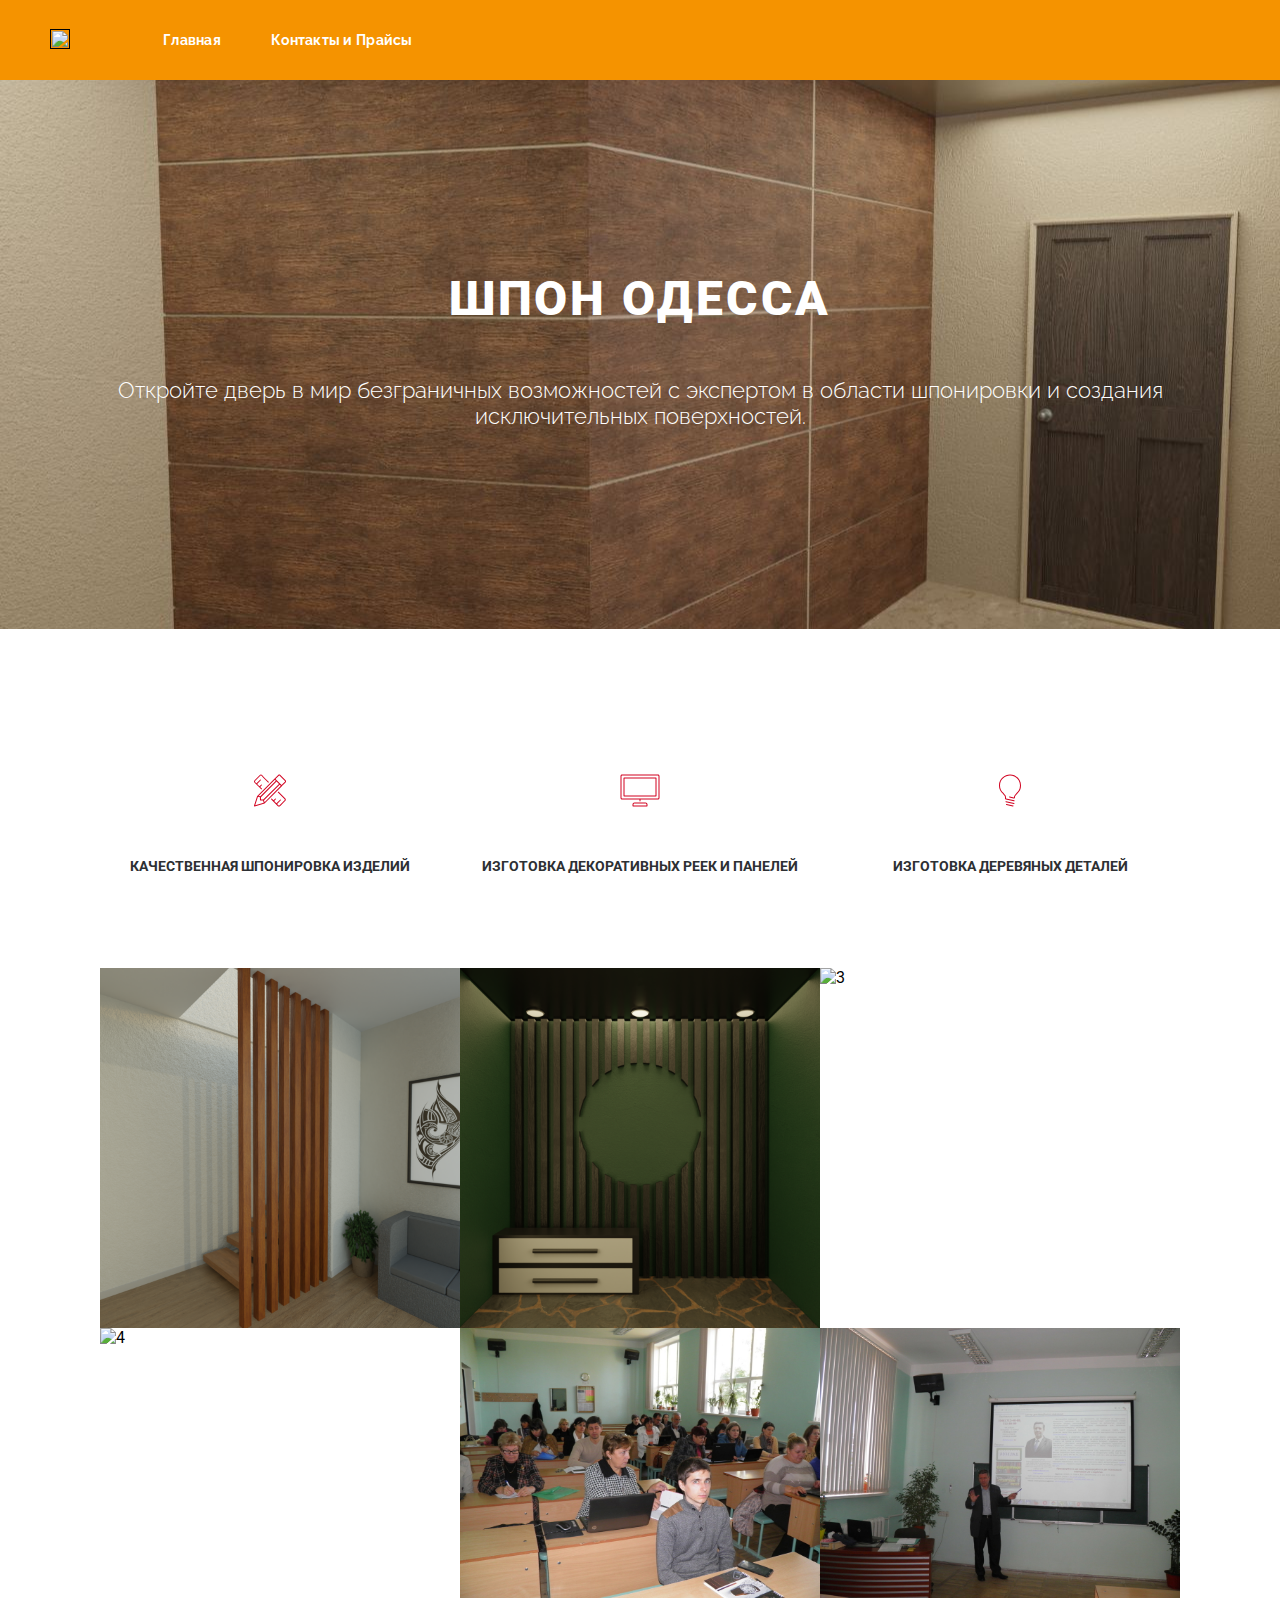
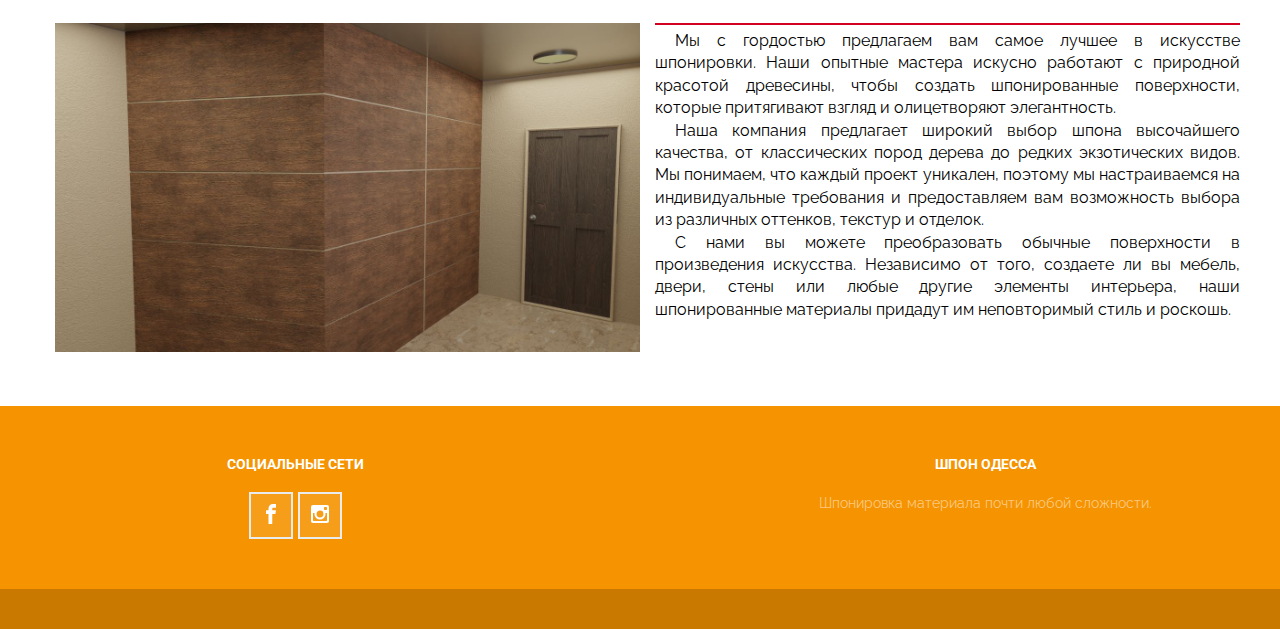
==== index.html @ 9347ae45 "ipd" ====
<!DOCTYPE html>
<html lang="uk">
<head>
    <meta charset="UTF-8">
    <meta http-equiv="X-UA-Compatible" content="IE=edge">
    <meta name="viewport" content="width=device-width, initial-scale=1.0">
    <title lang="uk">Шпон Одесса</title>
    <link rel="preconnect" href="https://fonts.googleapis.com">
    <link rel="preconnect" href="https://fonts.gstatic.com" crossorigin>
    <link
        href="https://fonts.googleapis.com/css2?family=Raleway:wght@400;700;900&family=Roboto:wght@400;500;700;900&display=swap"
        rel="stylesheet">
    <link rel="stylesheet" href="node_modules/modern-normalize/modern-normalize.css">
    <link rel="stylesheet" href="css/main.min.css"/>
</head>

<body class="body">
    <div class="stripe"></div>
    <header class="header" id="header">
        <div class="icon-container">
            <a href="" class="icon top"><img id="header-icon" src="./images/logo_big.png" alt="" width="100%" height="100%"></a>
        </div>
        <div class="header_button-container">
        <nav class="navigation is-open">
            <!-- <div>
            <button type="button" class="menu-toggle js-open-menu" aria-expanded="false" aria-controls="mobile-menu" data-menu-button>
                <svg width="40" height="40">
                    <use class="menu-button__open" href="./images/sprite.svg#icon-mobile-menu_24px" style="outline: black solid 2px;"></use>
                </svg>
            </button>
            </div>

            
            <div class="menu-container js-menu-container" id="mobile-menu" >
                <div class="close-buttone__container">
              
            </div>
                <div class="menu-link__container">
                    <ul class="menu-link">
                        <li class="menu-link__item"><a href="./index.html">Главная</a></li>
                        <li class="menu-link__item"><a href="./contacts.html">Контакты</a></li>
                    </ul>
                </div> -->
                  
            <ul class="menu-navigation">
                <li class="header__item"><a href="./index.html" class="menu-navigation__link current-main">Главная</a></li>
                <li class="header__item"><a href="./contacts.html" class="menu-navigation__link">Контакты и Прайсы</a></li>
            </ul>
        </nav>
        </div>
        <!-- <div class="contacts__container">
            <ul class="contacts">
                <li class="contacts__item"><a href="" >ПОДАТИ ЗАЯВКУ</a></li>
            </ul>
        </div> -->
    </header>
    <main>

<section class="hat">
            <h1 class="hat-h1">Шпон Одесса</h1>
            <h3 class="hat-h3">
                Откройте дверь в мир безграничных возможностей с экспертом в области шпонировки и создания исключительных поверхностей.
            </h3>
</section>

        <section class="specifications">
            <div class="container">
                <ul class="specifications__list">
                    <li class="specifications__item">
                        <h3>Качественная шпонировка изделий</h3>
                    </li>
                    <li class="specifications__item">
                        <h3>Изготовка декоративных реек и панелей</h3>
                    </li>
                    <li class="specifications__item">
                        <h3>Изготовка деревяных деталей</h3>
                    </li>
                </ul>
            </div>
        </section>
        <section class="activities">
            <div>
                <ul class="activities__list">
                <li class="activites__images">
                    <img class="activity_image" src="./images/1.png" alt="1" width="100%" height="100%"/>
                    <h3 class="activities__description">РЕЙКИ</h3>
                </li>
                <li class="activites__images">
                    <img class="activity_image" src="./images/2.png" alt="2" width="100%" height="100%" />
                    <h3 class="activities__description">РЕЙКИ</h3>
                </li>
                <li class="activites__images">
                    <img class="activity_image" src="./images/3.png" alt="3" width="100%" height="100%"/>
                    <h3 class="activities__description">РЕЙКИ</h3>
                </li><li class="activites__images">
                    <img class="activity_image" src="./images/4.JPG" alt="4" width="100%" height="100%"/>
                    <h3 class="activities__description">ДЕРЕВЯННЫЕ ПАНЕЛИ</h3>
                </li>
                <li class="activites__images">
                    <img class="activity_image" src="./images/gallery/d563a7ebe421.JPG" alt="5" width="100%" height="100%"/>
                    <h3 class="activities__description">ДЕРЕВЯННЫЕ ПАНЕЛИ</h3>
                </li>
                <li class="activites__images">
                    <img class="activity_image" src="./images/gallery/4a3cce17dc2c.JPG" alt="6" width="100%" height="100%" />
                    <h3 class="activities__description">ДЕРЕВЯННЫЕ ПАНЕЛИ</h3>
                </li>
                </ul>
            </div>
        </section>
     
        <section class="team">
            <div class="team__container">
			<div class="team-img-container">
                <img src="images/4.jpg" alt="" class="team-img" draggable="false" width="100%">
            </div>
            <div class="team-text-container">
                <p>Мы с гордостью предлагаем вам самое лучшее в искусстве шпонировки. Наши опытные мастера искусно работают с природной красотой древесины, чтобы создать шпонированные поверхности, которые притягивают взгляд и олицетворяют элегантность.

                    <p>Наша компания предлагает широкий выбор шпона высочайшего качества, от классических пород дерева до редких экзотических видов. Мы понимаем, что каждый проект уникален, поэтому мы настраиваемся на индивидуальные требования и предоставляем вам возможность выбора из различных оттенков, текстур и отделок.</p>
                    
                <p>                    С нами вы можете преобразовать обычные поверхности в произведения искусства. Независимо от того, создаете ли вы мебель, двери, стены или любые другие элементы интерьера, наши шпонированные материалы придадут им неповторимый стиль и роскошь.</p>
            </p>
                <p></p>
            </div>
        </div>

            
        
        </section>
    </main>
    <footer class="footer container">
        <div class=" footer__container">
              
            <div class="footer__innard">
                <h3 class="footer__h3">СОЦИАЛЬНЫЕ СЕТИ</h3>
                <ul class="footer__list">
                    <li class="footer__link">
                        <button>
                            <svg width="20" height="20" class="footer__icon">
                                <use href="./images/icons/sprite.svg#facebook"></use>
                            </svg>
                        </button>
                    </li>
                    <li class="footer__link">
                        <button>
                            <svg width="20" height="20" class="footer__icon">
                                <use href="./images/icons/sprite.svg#instagram"></use>
                            </svg>
                        </button>
                    </li>
                </ul>

            </div>
            <div class="footer__innard footer__text">
                <h3 class="footer__h3">ШПОН ОДЕССА</h3>
                <span class="footer__text-slim">Шпонировка материала почти любой сложности.</span>
                </div>
            </div>
            <div class="footer__bottom">
                <!-- <span class="footer__text-slim">Копірайт © 2018 <a href="" class="footer_bottom-link">ВШПМ</a>. Усі права НЕ захищені.</span> -->
            </div>
    </footer>
</body>

</html>
---- css/main.min.css ----
p,ul,li,div,h1,h2,h3,h4,h5,h6{margin-top:0;margin-bottom:0;padding:0;list-style-type:none}ul{margin-top:0;margin-bottom:0;padding-left:0}button{border-radius:4px}body{font-family:"Roboto",BlinkMacSystemFont,"Segoe UI",Oxygen,Ubuntu,Cantarell,"Open Sans","Helvetica Neue",sans-serif;margin:0px}.list,.menu-social__link,.navigation-menu,.menu-link,.contacts li,.menu-navigation li{list-style-type:none}a{text-decoration:none;color:#000}.link{text-decoration:none}.h-title,.activities__title,.hat h1{text-align:center;font-style:normal;font-weight:bold;font-size:36px;letter-spacing:.03em;color:#212121;margin-bottom:50px}.normal-text,.activities__description,.specifications p,.hat button,.footer__innard a{font-style:normal;font-size:16px;letter-spacing:.03em}.body{font-family:"Roboto",BlinkMacSystemFont,"Segoe UI",Oxygen,Ubuntu,Cantarell,"Open Sans","Helvetica Neue",sans-serif;background-color:#fff;margin:0%}.media-icon,.team__link button{border-radius:50%;padding:12px;margin-right:10px;cursor:pointer;display:flex;border:0px;transition:250ms cubic-bezier(0.4, 0, 0.2, 1)}.container{width:1200px;box-sizing:border-box;margin:0 auto}.list,.menu-social__link,.navigation-menu,.menu-link,.contacts li,.menu-navigation li{list-style-type:none}.button,.hat button{cursor:pointer}.generic-heading{display:flex;justify-content:right;margin-top:140px;padding-right:100px;margin-left:auto;margin-bottom:60px}.generic-heading h2{font-family:"Raleway",sans-serif;font-weight:400;color:#6c7279;font-size:34px;border-bottom:2px solid #000;padding-bottom:20px;display:inline-block;padding-left:100px}.body{position:relative}.stripe{height:70px;background-color:#fff}.header{transition:.05s;position:fixed;width:100%;box-sizing:border-box;background-color:#f59300;height:80px;display:flex;align-items:center;padding-inline:50px;top:0;left:0;z-index:999}.menu-navigation{display:flex;margin-left:93px;margin-top:0;margin-bottom:0}.menu-navigation a{font-family:"Raleway",sans-serif;text-decoration:none;font-style:normal;font-weight:700;font-size:14px;letter-spacing:.02em;color:#fff;padding-block:15px;display:block;transition:250ms cubic-bezier(0.4, 0, 0.2, 1)}.menu-navigation .header__item:not(:last-child){margin-right:50px}.menu-navigation a:hover,a:focus{color:#d3d3d3}@media screen and (min-width: 320px)and (max-width: 768px){.contacts__container{display:none}}.contacts__container .contacts__item{display:flex;flex-direction:column;margin-left:auto;margin-right:15px}.contacts{display:flex;padding:0px}.contacts a{background-color:#fff;padding:10px 20px;border-radius:5px;text-align:center;text-decoration:none;font-style:normal;font-weight:500;font-size:14px;letter-spacing:.02em;color:#d10220;display:block;transition:250ms cubic-bezier(0.4, 0, 0.2, 1)}.contacts__container{margin-right:15px;margin-left:auto}@media screen and (min-width: 768px)and (max-width: 1200px){.contacts__item{font-size:12px}.contacts__item:nth-child(1){margin-bottom:10px}}@media screen and (min-width: 1200px){.contacts__item:not(:last-child){margin-right:50px}}.contacts a:hover,.contacts a:focus,.contacts__item a:hover svg{color:#757575;fill:#757575}.contacts__smarthphone-icon,.contacts__letter-icon{display:inline-flex;fill:#757575;transition:250ms cubic-bezier(0.4, 0, 0.2, 1)}@media screen and (min-width: 768px)and (max-width: 1200px){.contacts__smarthphone-icon,.contacts__letter-icon{margin-right:8px}}@media screen and (min-width: 1200px){.contacts__smarthphone-icon,.contacts__letter-icon{margin-right:10px}}.menu-navigation__link{position:relative}.current-main::after{content:"";position:absolute;border-radius:2px;left:0;bottom:0;width:100%;height:4px;display:block}@media screen and (min-width: 320px)and (max-width: 768px){.header_button-container{margin-left:auto;margin-right:22px}}.menu-toggle{display:inline-flex;margin:0;padding:0;border:none;background-color:rgba(0,0,0,0)}.menu-toggle:hover svg{fill:#2196f3}@media screen and (min-width: 768px)and (max-width: 1200px){.menu-toggle{display:none}}@media screen and (min-width: 1200px){.menu-toggle{display:none}}.menu__button-close{display:inline-flex;margin:0;padding:0;border:none;background-color:rgba(0,0,0,0)}.menu__button-close:hover svg{fill:#2196f3}.close-buttone__container{position:absolute;right:15px;top:10px}.menu-container{position:fixed;top:0;left:0;width:100vw;height:100%;background:#fff;z-index:10;transform:translateX(100%);transition:transform 250ms ease-in-out;display:flex;flex-direction:column}@media screen and (min-width: 768px)and (max-width: 1200px){.menu-container{display:none}}@media screen and (min-width: 1200px){.menu-container{display:none}}.menu-container.is-open{transform:translateX(0)}.menu-link__container{margin-left:40px;margin-top:48px}.menu-link a{text-decoration:none;color:#212121}.menu-link a:hover{color:#757575}.menu-link__item{margin-bottom:32px;font-weight:500;font-size:40px;line-height:47px;letter-spacing:.02em}.container__for__bottom__part{align-self:flex-end}.contacts-menu__container{margin-left:40px;margin-top:auto}.navigation-menu a{text-decoration:none;color:#757575;font-weight:500;font-size:34px;line-height:40px;letter-spacing:.02em}.navigation-menu a:hover{color:#757575}.navigation_item{margin-bottom:32px}.menu-container__social{margin-bottom:48px;margin-left:40px;margin-top:64px}.menu-social__link{display:inline-flex;flex-direction:row;margin:0}.menu-social__link a{text-decoration:none;color:#757575;font-weight:500;font-size:18px;line-height:122%;letter-spacing:.02em}.menu-social__item{padding:0 10px}.menu-social__item:not(:last-child){border-right:1px solid rgba(33,33,33,.2)}.footer{width:100%;background-color:#f59300;display:inline-flex;flex-direction:column}.footer__container{display:flex;justify-content:space-between;padding:50px 100px}.footer__innard{display:flex;flex-direction:column;justify-content:baseline;align-items:center;width:390px}.footer__innard ul{padding:0px}.footer__innard a{text-decoration:none;color:#757575;font-size:14px;line-height:171%;padding-bottom:9px;transition:250ms cubic-bezier(0.4, 0, 0.2, 1)}.footer__innard a:hover,.footer__innard a :focus{color:#fff}.footer__list{display:inline-flex;justify-content:center;padding:0px}.footer__h3{font-family:"Roboto",BlinkMacSystemFont,"Segoe UI",Oxygen,Ubuntu,Cantarell,"Open Sans","Helvetica Neue",sans-serif;text-align:center;font-size:14px;line-height:16px;text-transform:uppercase;color:#fff;margin-bottom:20px}.footer__text-slim{font-size:14px;line-height:22.4px;color:rgba(255,255,255,.5);box-sizing:border-box;font-family:"Raleway",sans-serif;font-weight:400;max-width:360px;text-align:center}.footer__link{display:flex;margin-right:5px;justify-content:center}.footer__link button{padding:10px;outline:0;border:2px solid #e8ecee;border-radius:0;transition:250ms cubic-bezier(0.4, 0, 0.2, 1);background-color:rgba(255,255,255,.1)}.footer__link:last-child{margin:0}.footer__link button:hover{background-color:#ca7900;border-color:#b36b00;color:#fff;fill:#fff}.footer__icon{fill:#fff}.footer__bottom{display:flex;background-color:#c97800;justify-content:center;padding-block:20px}.footer_bottom-link{color:#fff}.footer_bottom-link:hover{color:#f1ed00;transition:250ms cubic-bezier(0.4, 0, 0.2, 1)}.icon{text-decoration:none;font-family:"Raleway",sans-serif;font-size:26px;font-weight:700;color:#fff;letter-spacing:.03em;text-shadow:0px 4px 4px rgba(0,0,0,.25)}.icon span{color:#2196f3}.bottom{color:#fff}.top{color:#000}@media screen and (min-width: 320px)and (max-width: 768px){.top{margin-left:15px}}@media screen and (min-width: 768px)and (max-width: 1200px){.top{margin-left:15px}}.hat{background-color:#2f303a;padding:200px 0px;background-repeat:no-repeat;background-position:center;background-size:cover;width:100%;background-image:url(../images/4.jpg)}.hat h1{font-size:48px;font-weight:900;letter-spacing:.06em;text-transform:uppercase;color:#fff;margin-top:0px}.hat h3{font-family:"Raleway",sans-serif;font-weight:300;font-size:22px;padding-inline:50px;text-align:center;color:#fff}.hat button{width:200px;height:50px;font-weight:bold;line-height:187%;border:none;border-radius:4px;letter-spacing:.06em;color:#fff;background:#2196f3;transition:250ms cubic-bezier(0.4, 0, 0.2, 1);margin:auto;display:block}.hat button:hover,.hat button :focus{background:#188ce8}.specifications{padding:94px 0}.specifications h3{font-size:14px;color:#2d3033;text-transform:uppercase;font-weight:700;text-align:center}.specifications p{font-weight:normal;line-height:171%;color:#757575}.specifications__list{display:flex;flex-wrap:wrap;flex-basis:33.3333333333%;justify-content:center}.specifications__item{width:370px}.specifications__item::before{display:block;content:"";height:135px;background-color:#fff;background-position:center;background-repeat:no-repeat;fill:#d10220;color:#d10220}.specifications__item:nth-child(1)::before{background-image:url(../images/icons/separate_icons/tools.svg)}.specifications__item:nth-child(2)::before{background-image:url(../images/icons/separate_icons/desktop.svg)}.specifications__item:nth-child(3)::before{background-image:url(../images/icons/separate_icons/lightbulb.svg)}.specifications__item:nth-child(4)::before{background-image:url(../images/icons/separate_icons/genius.svg)}.specifications__item:nth-child(5)::before{background-image:url(../images/icons/separate_icons/briefcase.svg)}.specifications__item:nth-child(6)::before{background-image:url(../images/icons/separate_icons/download.svg)}.activities{max-width:1080px;margin-left:auto;margin-right:auto}.activities__list{display:flex;flex-wrap:wrap;flex-basis:33.3333333333%;justify-content:center}.activites__images{overflow:hidden;width:33.3333333333%;position:relative;display:inline-flex}.activites__images:hover .activities__description{display:flex}.activites__images:hover .activity_image{transform:scale(1.2)}.activity_image{transition:transform .2s}.activities__description{display:none;position:absolute;margin:0;justify-content:center;align-items:center;bottom:0;left:0;transition:transform .5s;color:#fff;font-weight:bold;font-size:14px;line-height:16px;text-transform:uppercase;transition:.5s ease;width:100%;height:30%;background:rgba(202,121,0,.3);z-index:1}.team{margin-top:25px}.team__container{display:flex;flex-direction:row;justify-content:center;max-width:1200px;margin-inline:auto;margin-bottom:50px}.team-text-container{border-top:solid 2px #d10220;width:50%;text-align:justify;padding-top:5px}.team-text-container p{color:#000;font-family:"Raleway",sans-serif;font-weight:400;font-size:16px;text-indent:20px;text-align:justify;line-height:22.4px}.team-img-container{box-sizing:border-box;width:50%;margin-inline:15px}.team-img{box-sizing:border-box}.team__link button{background-color:#fff}.team__link button svg{fill:#afb1b8}.team__link button:hover,.team__link button :focus{background-color:#2196f3}.team__link button:hover svg{fill:#fff}.slides{background-color:#53354a;margin-bottom:70px;height:370px;overflow:hidden}.slide{width:100%;display:flex}.slide-img-container{width:35%}.slide-img{justify-self:center}.slide-text-container{width:65%;padding-inline:5%;padding-block:70px}.slide-text{color:#fff;font:italic 22px "Cardo",Georgia,"Times New Roman",serif;margin-bottom:25px}.author{color:#fff;display:block;font-size:13px;font-style:normal;font-weight:600;margin-top:30px;text-transform:uppercase}.backdrop{position:fixed;height:100vh;width:100vw;background:rgba(0,0,0,.2);top:0;display:flex;align-items:center;justify-content:center;transition:opacity 250ms,visibility 300ms;z-index:2}.backdrop.is-hidden{opacity:0;visibility:hidden;pointer-events:none}.contacts-sec{display:flex;justify-content:center;margin-bottom:70px}.contact-ul{margin-bottom:15px;display:flex}.contact-item{min-width:162px}.contacts-icons-container{display:flex;flex-direction:column;justify-content:center;align-items:end}.contact-h4{margin-bottom:10px}.contact-div{margin-right:30px}.contact-text{font-weight:700;color:#000;font-size:15px;line-height:22.4px;font-family:"Raleway",sans-serif;text-align:center}.contact-form-item{display:flex;flex-direction:column;margin-bottom:15px;width:100%}.contact-form-span{font:normal 13px/22px "Open Sans",Arial,Tahoma,sans-serif}.contact-form-input{border:0;height:30px;line-height:30px;padding:0 10px;color:#7e7e7e;margin:5px 0 0;max-width:100%;border-bottom:1px solid #000;color:#000}.last{height:200px}.send-button{text-align:right;margin-top:15px;font-family:"Montserrat";color:#fff;font-size:20px;font-weight:400;padding:15px 50px;background-color:#d10220;border:none;transition:.3s}.send-button:hover{opacity:.8}.contact-icon{display:flex;margin-right:5px;justify-content:center;background-color:#d10220}.contact-icon:last-child{margin:0}.contact-button{display:flex;justify-content:center;width:40px;height:40px;background-color:#d10220;padding:10px;outline:0;border:2px solid #e8ecee;border-radius:0;transition:250ms cubic-bezier(0.4, 0, 0.2, 1)}.contact-button:hover{background-color:#e84545;border-color:#e84545;color:#fff;fill:#fff}.team-big-sec{display:flex;flex-wrap:wrap;padding-inline:15%;justify-content:center}.person{width:262px;margin:15px}.person h4{font-family:"Raleway",sans-serif;font-weight:400;font-size:22px;color:#2d3033;box-sizing:border-box;margin-bottom:20px}.person h5{text-transform:uppercase;color:#e84545;font-size:13px;font-weight:400;margin-bottom:20px;box-sizing:border-box}.person p{font-family:"Raleway",sans-serif;font-weight:400;font-size:14px;line-height:22.4px;color:#6c7279;box-sizing:border-box}.team-img{width:100%}/*# sourceMappingURL=main.min.css.map */
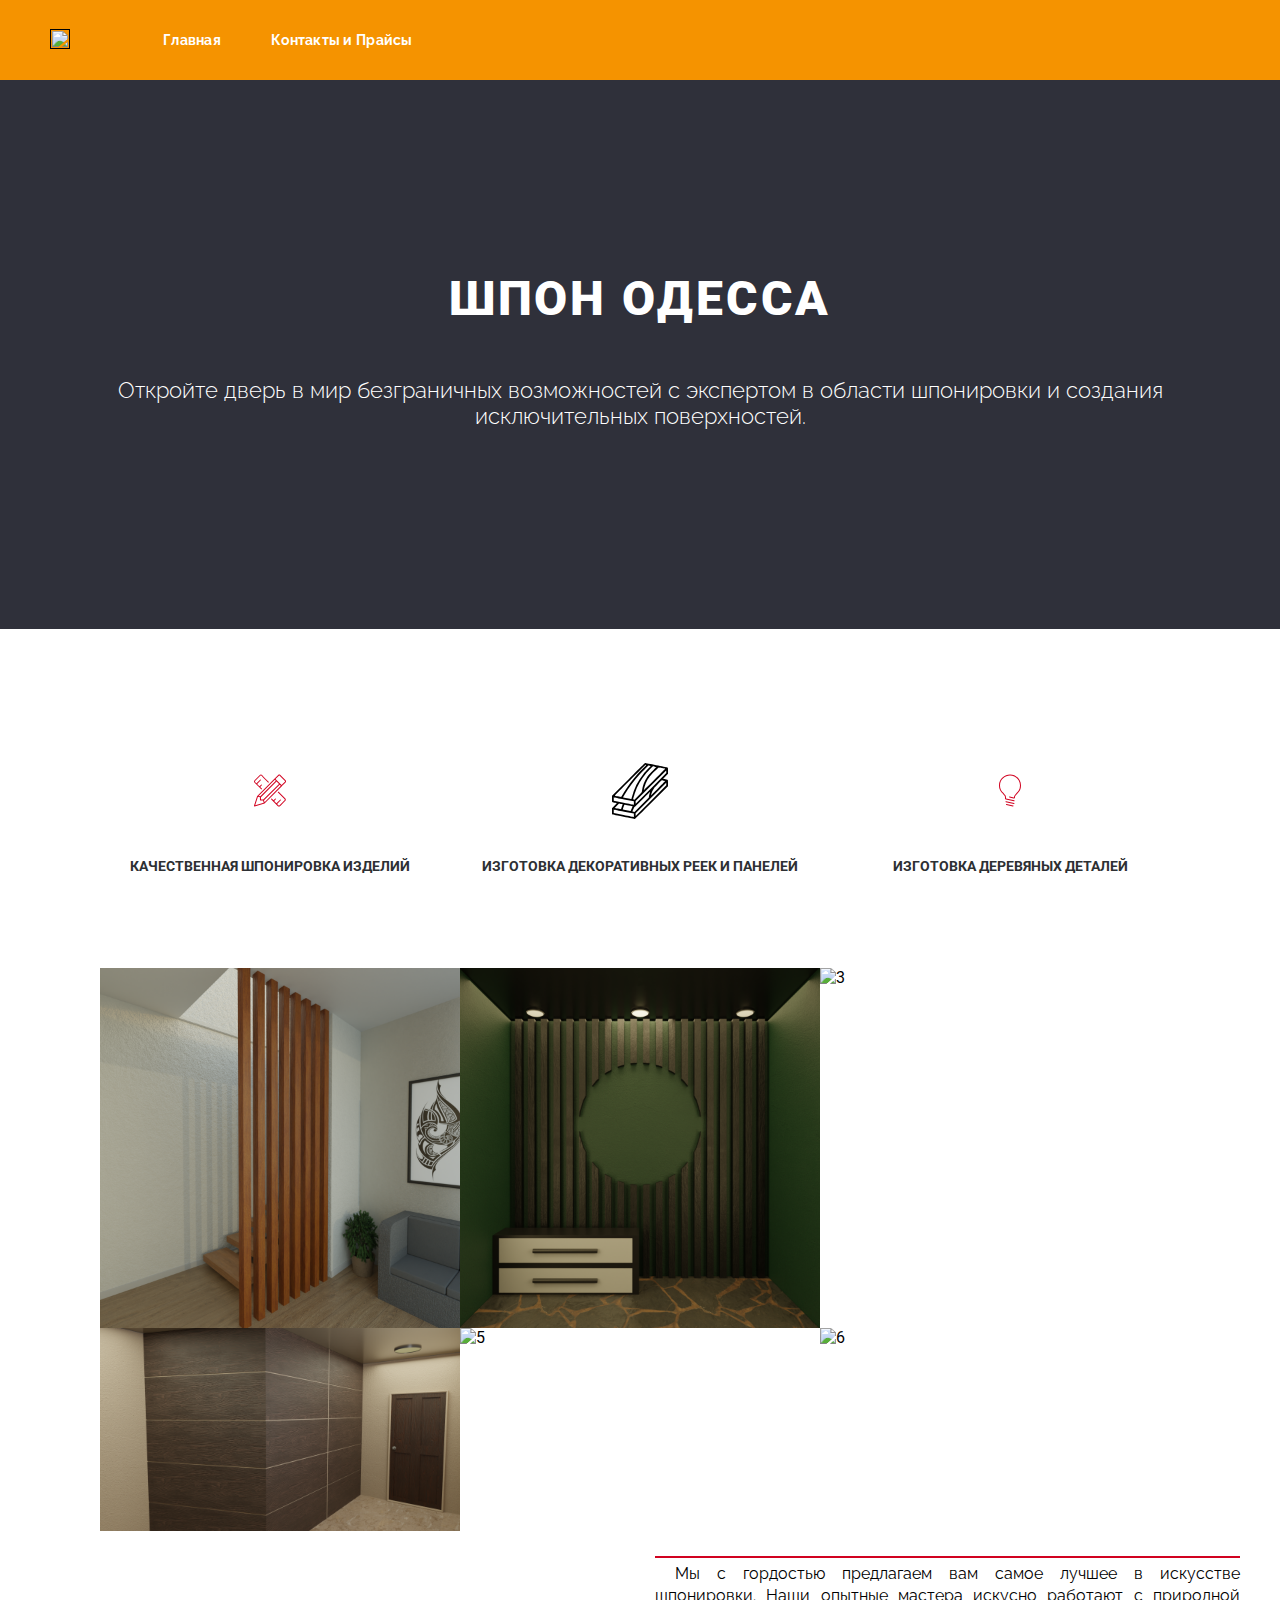
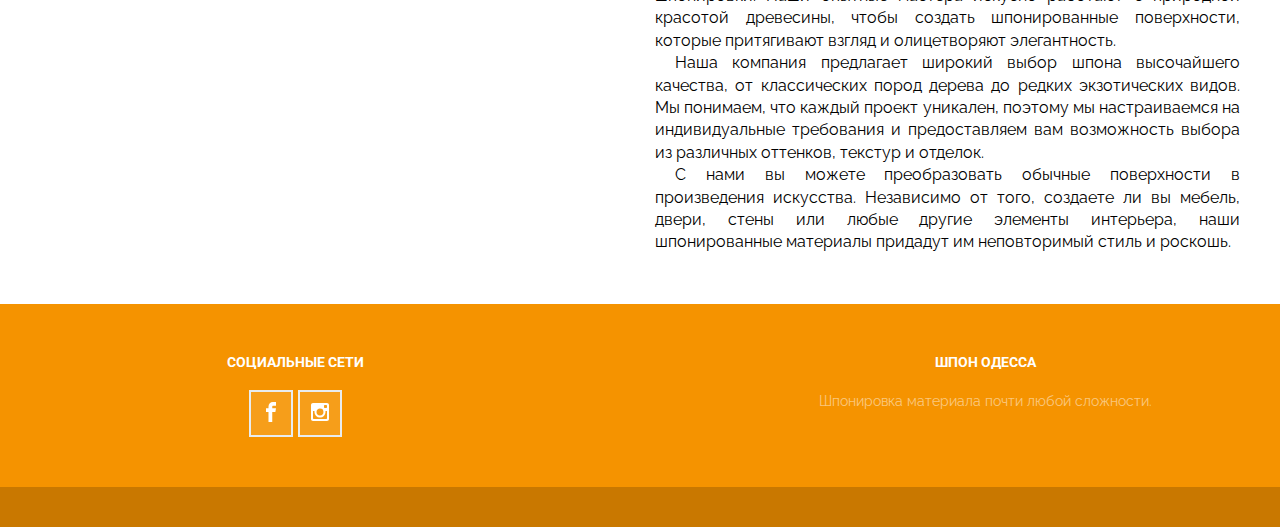
==== commit 8f516551: "upd" ====
--- a/index.html
+++ b/index.html
@@ -93,15 +93,15 @@
                     <img class="activity_image" src="./images/3.png" alt="3" width="100%" height="100%"/>
                     <h3 class="activities__description">РЕЙКИ</h3>
                 </li><li class="activites__images">
-                    <img class="activity_image" src="./images/4.JPG" alt="4" width="100%" height="100%"/>
+                    <img class="activity_image" src="./images/4.png" alt="4" width="100%" height="100%"/>
                     <h3 class="activities__description">ДЕРЕВЯННЫЕ ПАНЕЛИ</h3>
                 </li>
                 <li class="activites__images">
-                    <img class="activity_image" src="./images/gallery/d563a7ebe421.JPG" alt="5" width="100%" height="100%"/>
+                    <img class="activity_image" src="./images/gallery/.JPG" alt="5" width="100%" height="100%"/>
                     <h3 class="activities__description">ДЕРЕВЯННЫЕ ПАНЕЛИ</h3>
                 </li>
                 <li class="activites__images">
-                    <img class="activity_image" src="./images/gallery/4a3cce17dc2c.JPG" alt="6" width="100%" height="100%" />
+                    <img class="activity_image" src="./images/gallery/.JPG" alt="6" width="100%" height="100%" />
                     <h3 class="activities__description">ДЕРЕВЯННЫЕ ПАНЕЛИ</h3>
                 </li>
                 </ul>
--- a/css/main.min.css
+++ b/css/main.min.css
@@ -1 +1 @@
-p,ul,li,div,h1,h2,h3,h4,h5,h6{margin-top:0;margin-bottom:0;padding:0;list-style-type:none}ul{margin-top:0;margin-bottom:0;padding-left:0}button{border-radius:4px}body{font-family:"Roboto",BlinkMacSystemFont,"Segoe UI",Oxygen,Ubuntu,Cantarell,"Open Sans","Helvetica Neue",sans-serif;margin:0px}.list,.menu-social__link,.navigation-menu,.menu-link,.contacts li,.menu-navigation li{list-style-type:none}a{text-decoration:none;color:#000}.link{text-decoration:none}.h-title,.activities__title,.hat h1{text-align:center;font-style:normal;font-weight:bold;font-size:36px;letter-spacing:.03em;color:#212121;margin-bottom:50px}.normal-text,.activities__description,.specifications p,.hat button,.footer__innard a{font-style:normal;font-size:16px;letter-spacing:.03em}.body{font-family:"Roboto",BlinkMacSystemFont,"Segoe UI",Oxygen,Ubuntu,Cantarell,"Open Sans","Helvetica Neue",sans-serif;background-color:#fff;margin:0%}.media-icon,.team__link button{border-radius:50%;padding:12px;margin-right:10px;cursor:pointer;display:flex;border:0px;transition:250ms cubic-bezier(0.4, 0, 0.2, 1)}.container{width:1200px;box-sizing:border-box;margin:0 auto}.list,.menu-social__link,.navigation-menu,.menu-link,.contacts li,.menu-navigation li{list-style-type:none}.button,.hat button{cursor:pointer}.generic-heading{display:flex;justify-content:right;margin-top:140px;padding-right:100px;margin-left:auto;margin-bottom:60px}.generic-heading h2{font-family:"Raleway",sans-serif;font-weight:400;color:#6c7279;font-size:34px;border-bottom:2px solid #000;padding-bottom:20px;display:inline-block;padding-left:100px}.body{position:relative}.stripe{height:70px;background-color:#fff}.header{transition:.05s;position:fixed;width:100%;box-sizing:border-box;background-color:#f59300;height:80px;display:flex;align-items:center;padding-inline:50px;top:0;left:0;z-index:999}.menu-navigation{display:flex;margin-left:93px;margin-top:0;margin-bottom:0}.menu-navigation a{font-family:"Raleway",sans-serif;text-decoration:none;font-style:normal;font-weight:700;font-size:14px;letter-spacing:.02em;color:#fff;padding-block:15px;display:block;transition:250ms cubic-bezier(0.4, 0, 0.2, 1)}.menu-navigation .header__item:not(:last-child){margin-right:50px}.menu-navigation a:hover,a:focus{color:#d3d3d3}@media screen and (min-width: 320px)and (max-width: 768px){.contacts__container{display:none}}.contacts__container .contacts__item{display:flex;flex-direction:column;margin-left:auto;margin-right:15px}.contacts{display:flex;padding:0px}.contacts a{background-color:#fff;padding:10px 20px;border-radius:5px;text-align:center;text-decoration:none;font-style:normal;font-weight:500;font-size:14px;letter-spacing:.02em;color:#d10220;display:block;transition:250ms cubic-bezier(0.4, 0, 0.2, 1)}.contacts__container{margin-right:15px;margin-left:auto}@media screen and (min-width: 768px)and (max-width: 1200px){.contacts__item{font-size:12px}.contacts__item:nth-child(1){margin-bottom:10px}}@media screen and (min-width: 1200px){.contacts__item:not(:last-child){margin-right:50px}}.contacts a:hover,.contacts a:focus,.contacts__item a:hover svg{color:#757575;fill:#757575}.contacts__smarthphone-icon,.contacts__letter-icon{display:inline-flex;fill:#757575;transition:250ms cubic-bezier(0.4, 0, 0.2, 1)}@media screen and (min-width: 768px)and (max-width: 1200px){.contacts__smarthphone-icon,.contacts__letter-icon{margin-right:8px}}@media screen and (min-width: 1200px){.contacts__smarthphone-icon,.contacts__letter-icon{margin-right:10px}}.menu-navigation__link{position:relative}.current-main::after{content:"";position:absolute;border-radius:2px;left:0;bottom:0;width:100%;height:4px;display:block}@media screen and (min-width: 320px)and (max-width: 768px){.header_button-container{margin-left:auto;margin-right:22px}}.menu-toggle{display:inline-flex;margin:0;padding:0;border:none;background-color:rgba(0,0,0,0)}.menu-toggle:hover svg{fill:#2196f3}@media screen and (min-width: 768px)and (max-width: 1200px){.menu-toggle{display:none}}@media screen and (min-width: 1200px){.menu-toggle{display:none}}.menu__button-close{display:inline-flex;margin:0;padding:0;border:none;background-color:rgba(0,0,0,0)}.menu__button-close:hover svg{fill:#2196f3}.close-buttone__container{position:absolute;right:15px;top:10px}.menu-container{position:fixed;top:0;left:0;width:100vw;height:100%;background:#fff;z-index:10;transform:translateX(100%);transition:transform 250ms ease-in-out;display:flex;flex-direction:column}@media screen and (min-width: 768px)and (max-width: 1200px){.menu-container{display:none}}@media screen and (min-width: 1200px){.menu-container{display:none}}.menu-container.is-open{transform:translateX(0)}.menu-link__container{margin-left:40px;margin-top:48px}.menu-link a{text-decoration:none;color:#212121}.menu-link a:hover{color:#757575}.menu-link__item{margin-bottom:32px;font-weight:500;font-size:40px;line-height:47px;letter-spacing:.02em}.container__for__bottom__part{align-self:flex-end}.contacts-menu__container{margin-left:40px;margin-top:auto}.navigation-menu a{text-decoration:none;color:#757575;font-weight:500;font-size:34px;line-height:40px;letter-spacing:.02em}.navigation-menu a:hover{color:#757575}.navigation_item{margin-bottom:32px}.menu-container__social{margin-bottom:48px;margin-left:40px;margin-top:64px}.menu-social__link{display:inline-flex;flex-direction:row;margin:0}.menu-social__link a{text-decoration:none;color:#757575;font-weight:500;font-size:18px;line-height:122%;letter-spacing:.02em}.menu-social__item{padding:0 10px}.menu-social__item:not(:last-child){border-right:1px solid rgba(33,33,33,.2)}.footer{width:100%;background-color:#f59300;display:inline-flex;flex-direction:column}.footer__container{display:flex;justify-content:space-between;padding:50px 100px}.footer__innard{display:flex;flex-direction:column;justify-content:baseline;align-items:center;width:390px}.footer__innard ul{padding:0px}.footer__innard a{text-decoration:none;color:#757575;font-size:14px;line-height:171%;padding-bottom:9px;transition:250ms cubic-bezier(0.4, 0, 0.2, 1)}.footer__innard a:hover,.footer__innard a :focus{color:#fff}.footer__list{display:inline-flex;justify-content:center;padding:0px}.footer__h3{font-family:"Roboto",BlinkMacSystemFont,"Segoe UI",Oxygen,Ubuntu,Cantarell,"Open Sans","Helvetica Neue",sans-serif;text-align:center;font-size:14px;line-height:16px;text-transform:uppercase;color:#fff;margin-bottom:20px}.footer__text-slim{font-size:14px;line-height:22.4px;color:rgba(255,255,255,.5);box-sizing:border-box;font-family:"Raleway",sans-serif;font-weight:400;max-width:360px;text-align:center}.footer__link{display:flex;margin-right:5px;justify-content:center}.footer__link button{padding:10px;outline:0;border:2px solid #e8ecee;border-radius:0;transition:250ms cubic-bezier(0.4, 0, 0.2, 1);background-color:rgba(255,255,255,.1)}.footer__link:last-child{margin:0}.footer__link button:hover{background-color:#ca7900;border-color:#b36b00;color:#fff;fill:#fff}.footer__icon{fill:#fff}.footer__bottom{display:flex;background-color:#c97800;justify-content:center;padding-block:20px}.footer_bottom-link{color:#fff}.footer_bottom-link:hover{color:#f1ed00;transition:250ms cubic-bezier(0.4, 0, 0.2, 1)}.icon{text-decoration:none;font-family:"Raleway",sans-serif;font-size:26px;font-weight:700;color:#fff;letter-spacing:.03em;text-shadow:0px 4px 4px rgba(0,0,0,.25)}.icon span{color:#2196f3}.bottom{color:#fff}.top{color:#000}@media screen and (min-width: 320px)and (max-width: 768px){.top{margin-left:15px}}@media screen and (min-width: 768px)and (max-width: 1200px){.top{margin-left:15px}}.hat{background-color:#2f303a;padding:200px 0px;background-repeat:no-repeat;background-position:center;background-size:cover;width:100%;background-image:url(../images/4.jpg)}.hat h1{font-size:48px;font-weight:900;letter-spacing:.06em;text-transform:uppercase;color:#fff;margin-top:0px}.hat h3{font-family:"Raleway",sans-serif;font-weight:300;font-size:22px;padding-inline:50px;text-align:center;color:#fff}.hat button{width:200px;height:50px;font-weight:bold;line-height:187%;border:none;border-radius:4px;letter-spacing:.06em;color:#fff;background:#2196f3;transition:250ms cubic-bezier(0.4, 0, 0.2, 1);margin:auto;display:block}.hat button:hover,.hat button :focus{background:#188ce8}.specifications{padding:94px 0}.specifications h3{font-size:14px;color:#2d3033;text-transform:uppercase;font-weight:700;text-align:center}.specifications p{font-weight:normal;line-height:171%;color:#757575}.specifications__list{display:flex;flex-wrap:wrap;flex-basis:33.3333333333%;justify-content:center}.specifications__item{width:370px}.specifications__item::before{display:block;content:"";height:135px;background-color:#fff;background-position:center;background-repeat:no-repeat;fill:#d10220;color:#d10220}.specifications__item:nth-child(1)::before{background-image:url(../images/icons/separate_icons/tools.svg)}.specifications__item:nth-child(2)::before{background-image:url(../images/icons/separate_icons/desktop.svg)}.specifications__item:nth-child(3)::before{background-image:url(../images/icons/separate_icons/lightbulb.svg)}.specifications__item:nth-child(4)::before{background-image:url(../images/icons/separate_icons/genius.svg)}.specifications__item:nth-child(5)::before{background-image:url(../images/icons/separate_icons/briefcase.svg)}.specifications__item:nth-child(6)::before{background-image:url(../images/icons/separate_icons/download.svg)}.activities{max-width:1080px;margin-left:auto;margin-right:auto}.activities__list{display:flex;flex-wrap:wrap;flex-basis:33.3333333333%;justify-content:center}.activites__images{overflow:hidden;width:33.3333333333%;position:relative;display:inline-flex}.activites__images:hover .activities__description{display:flex}.activites__images:hover .activity_image{transform:scale(1.2)}.activity_image{transition:transform .2s}.activities__description{display:none;position:absolute;margin:0;justify-content:center;align-items:center;bottom:0;left:0;transition:transform .5s;color:#fff;font-weight:bold;font-size:14px;line-height:16px;text-transform:uppercase;transition:.5s ease;width:100%;height:30%;background:rgba(202,121,0,.3);z-index:1}.team{margin-top:25px}.team__container{display:flex;flex-direction:row;justify-content:center;max-width:1200px;margin-inline:auto;margin-bottom:50px}.team-text-container{border-top:solid 2px #d10220;width:50%;text-align:justify;padding-top:5px}.team-text-container p{color:#000;font-family:"Raleway",sans-serif;font-weight:400;font-size:16px;text-indent:20px;text-align:justify;line-height:22.4px}.team-img-container{box-sizing:border-box;width:50%;margin-inline:15px}.team-img{box-sizing:border-box}.team__link button{background-color:#fff}.team__link button svg{fill:#afb1b8}.team__link button:hover,.team__link button :focus{background-color:#2196f3}.team__link button:hover svg{fill:#fff}.slides{background-color:#53354a;margin-bottom:70px;height:370px;overflow:hidden}.slide{width:100%;display:flex}.slide-img-container{width:35%}.slide-img{justify-self:center}.slide-text-container{width:65%;padding-inline:5%;padding-block:70px}.slide-text{color:#fff;font:italic 22px "Cardo",Georgia,"Times New Roman",serif;margin-bottom:25px}.author{color:#fff;display:block;font-size:13px;font-style:normal;font-weight:600;margin-top:30px;text-transform:uppercase}.backdrop{position:fixed;height:100vh;width:100vw;background:rgba(0,0,0,.2);top:0;display:flex;align-items:center;justify-content:center;transition:opacity 250ms,visibility 300ms;z-index:2}.backdrop.is-hidden{opacity:0;visibility:hidden;pointer-events:none}.contacts-sec{display:flex;justify-content:center;margin-bottom:70px}.contact-ul{margin-bottom:15px;display:flex}.contact-item{min-width:162px}.contacts-icons-container{display:flex;flex-direction:column;justify-content:center;align-items:end}.contact-h4{margin-bottom:10px}.contact-div{margin-right:30px}.contact-text{font-weight:700;color:#000;font-size:15px;line-height:22.4px;font-family:"Raleway",sans-serif;text-align:center}.contact-form-item{display:flex;flex-direction:column;margin-bottom:15px;width:100%}.contact-form-span{font:normal 13px/22px "Open Sans",Arial,Tahoma,sans-serif}.contact-form-input{border:0;height:30px;line-height:30px;padding:0 10px;color:#7e7e7e;margin:5px 0 0;max-width:100%;border-bottom:1px solid #000;color:#000}.last{height:200px}.send-button{text-align:right;margin-top:15px;font-family:"Montserrat";color:#fff;font-size:20px;font-weight:400;padding:15px 50px;background-color:#d10220;border:none;transition:.3s}.send-button:hover{opacity:.8}.contact-icon{display:flex;margin-right:5px;justify-content:center;background-color:#d10220}.contact-icon:last-child{margin:0}.contact-button{display:flex;justify-content:center;width:40px;height:40px;background-color:#d10220;padding:10px;outline:0;border:2px solid #e8ecee;border-radius:0;transition:250ms cubic-bezier(0.4, 0, 0.2, 1)}.contact-button:hover{background-color:#e84545;border-color:#e84545;color:#fff;fill:#fff}.team-big-sec{display:flex;flex-wrap:wrap;padding-inline:15%;justify-content:center}.person{width:262px;margin:15px}.person h4{font-family:"Raleway",sans-serif;font-weight:400;font-size:22px;color:#2d3033;box-sizing:border-box;margin-bottom:20px}.person h5{text-transform:uppercase;color:#e84545;font-size:13px;font-weight:400;margin-bottom:20px;box-sizing:border-box}.person p{font-family:"Raleway",sans-serif;font-weight:400;font-size:14px;line-height:22.4px;color:#6c7279;box-sizing:border-box}.team-img{width:100%}/*# sourceMappingURL=main.min.css.map */+p,ul,li,div,h1,h2,h3,h4,h5,h6{margin-top:0;margin-bottom:0;padding:0;list-style-type:none}ul{margin-top:0;margin-bottom:0;padding-left:0}button{border-radius:4px}body{font-family:"Roboto",BlinkMacSystemFont,"Segoe UI",Oxygen,Ubuntu,Cantarell,"Open Sans","Helvetica Neue",sans-serif;margin:0px}.list,.menu-social__link,.navigation-menu,.menu-link,.contacts li,.menu-navigation li{list-style-type:none}a{text-decoration:none;color:#000}.link{text-decoration:none}.h-title,.activities__title,.hat h1{text-align:center;font-style:normal;font-weight:bold;font-size:36px;letter-spacing:.03em;color:#212121;margin-bottom:50px}.normal-text,.activities__description,.specifications p,.hat button,.footer__innard a{font-style:normal;font-size:16px;letter-spacing:.03em}.body{font-family:"Roboto",BlinkMacSystemFont,"Segoe UI",Oxygen,Ubuntu,Cantarell,"Open Sans","Helvetica Neue",sans-serif;background-color:#fff;margin:0%}.media-icon,.team__link button{border-radius:50%;padding:12px;margin-right:10px;cursor:pointer;display:flex;border:0px;transition:250ms cubic-bezier(0.4, 0, 0.2, 1)}.container{width:1200px;box-sizing:border-box;margin:0 auto}.list,.menu-social__link,.navigation-menu,.menu-link,.contacts li,.menu-navigation li{list-style-type:none}.button,.hat button{cursor:pointer}.generic-heading{display:flex;justify-content:right;margin-top:140px;padding-right:100px;margin-left:auto;margin-bottom:60px}.generic-heading h2{font-family:"Raleway",sans-serif;font-weight:400;color:#6c7279;font-size:34px;border-bottom:2px solid #000;padding-bottom:20px;display:inline-block;padding-left:100px}.body{position:relative}.stripe{height:70px;background-color:#fff}.header{transition:.05s;position:fixed;width:100%;box-sizing:border-box;background-color:#f59300;height:80px;display:flex;align-items:center;padding-inline:50px;top:0;left:0;z-index:999}.menu-navigation{display:flex;margin-left:93px;margin-top:0;margin-bottom:0}.menu-navigation a{font-family:"Raleway",sans-serif;text-decoration:none;font-style:normal;font-weight:700;font-size:14px;letter-spacing:.02em;color:#fff;padding-block:15px;display:block;transition:250ms cubic-bezier(0.4, 0, 0.2, 1)}.menu-navigation .header__item:not(:last-child){margin-right:50px}.menu-navigation a:hover,a:focus{color:#d3d3d3}@media screen and (min-width: 320px)and (max-width: 768px){.contacts__container{display:none}}.contacts__container .contacts__item{display:flex;flex-direction:column;margin-left:auto;margin-right:15px}.contacts{display:flex;padding:0px}.contacts a{background-color:#fff;padding:10px 20px;border-radius:5px;text-align:center;text-decoration:none;font-style:normal;font-weight:500;font-size:14px;letter-spacing:.02em;color:#d10220;display:block;transition:250ms cubic-bezier(0.4, 0, 0.2, 1)}.contacts__container{margin-right:15px;margin-left:auto}@media screen and (min-width: 768px)and (max-width: 1200px){.contacts__item{font-size:12px}.contacts__item:nth-child(1){margin-bottom:10px}}@media screen and (min-width: 1200px){.contacts__item:not(:last-child){margin-right:50px}}.contacts a:hover,.contacts a:focus,.contacts__item a:hover svg{color:#757575;fill:#757575}.contacts__smarthphone-icon,.contacts__letter-icon{display:inline-flex;fill:#757575;transition:250ms cubic-bezier(0.4, 0, 0.2, 1)}@media screen and (min-width: 768px)and (max-width: 1200px){.contacts__smarthphone-icon,.contacts__letter-icon{margin-right:8px}}@media screen and (min-width: 1200px){.contacts__smarthphone-icon,.contacts__letter-icon{margin-right:10px}}.menu-navigation__link{position:relative}.current-main::after{content:"";position:absolute;border-radius:2px;left:0;bottom:0;width:100%;height:4px;display:block}@media screen and (min-width: 320px)and (max-width: 768px){.header_button-container{margin-left:auto;margin-right:22px}}.menu-toggle{display:inline-flex;margin:0;padding:0;border:none;background-color:rgba(0,0,0,0)}.menu-toggle:hover svg{fill:#2196f3}@media screen and (min-width: 768px)and (max-width: 1200px){.menu-toggle{display:none}}@media screen and (min-width: 1200px){.menu-toggle{display:none}}.menu__button-close{display:inline-flex;margin:0;padding:0;border:none;background-color:rgba(0,0,0,0)}.menu__button-close:hover svg{fill:#2196f3}.close-buttone__container{position:absolute;right:15px;top:10px}.menu-container{position:fixed;top:0;left:0;width:100vw;height:100%;background:#fff;z-index:10;transform:translateX(100%);transition:transform 250ms ease-in-out;display:flex;flex-direction:column}@media screen and (min-width: 768px)and (max-width: 1200px){.menu-container{display:none}}@media screen and (min-width: 1200px){.menu-container{display:none}}.menu-container.is-open{transform:translateX(0)}.menu-link__container{margin-left:40px;margin-top:48px}.menu-link a{text-decoration:none;color:#212121}.menu-link a:hover{color:#757575}.menu-link__item{margin-bottom:32px;font-weight:500;font-size:40px;line-height:47px;letter-spacing:.02em}.container__for__bottom__part{align-self:flex-end}.contacts-menu__container{margin-left:40px;margin-top:auto}.navigation-menu a{text-decoration:none;color:#757575;font-weight:500;font-size:34px;line-height:40px;letter-spacing:.02em}.navigation-menu a:hover{color:#757575}.navigation_item{margin-bottom:32px}.menu-container__social{margin-bottom:48px;margin-left:40px;margin-top:64px}.menu-social__link{display:inline-flex;flex-direction:row;margin:0}.menu-social__link a{text-decoration:none;color:#757575;font-weight:500;font-size:18px;line-height:122%;letter-spacing:.02em}.menu-social__item{padding:0 10px}.menu-social__item:not(:last-child){border-right:1px solid rgba(33,33,33,.2)}.footer{width:100%;background-color:#f59300;display:inline-flex;flex-direction:column}.footer__container{display:flex;justify-content:space-between;padding:50px 100px}.footer__innard{display:flex;flex-direction:column;justify-content:baseline;align-items:center;width:390px}.footer__innard ul{padding:0px}.footer__innard a{text-decoration:none;color:#757575;font-size:14px;line-height:171%;padding-bottom:9px;transition:250ms cubic-bezier(0.4, 0, 0.2, 1)}.footer__innard a:hover,.footer__innard a :focus{color:#fff}.footer__list{display:inline-flex;justify-content:center;padding:0px}.footer__h3{font-family:"Roboto",BlinkMacSystemFont,"Segoe UI",Oxygen,Ubuntu,Cantarell,"Open Sans","Helvetica Neue",sans-serif;text-align:center;font-size:14px;line-height:16px;text-transform:uppercase;color:#fff;margin-bottom:20px}.footer__text-slim{font-size:14px;line-height:22.4px;color:rgba(255,255,255,.5);box-sizing:border-box;font-family:"Raleway",sans-serif;font-weight:400;max-width:360px;text-align:center}.footer__link{display:flex;margin-right:5px;justify-content:center}.footer__link button{padding:10px;outline:0;border:2px solid #e8ecee;border-radius:0;transition:250ms cubic-bezier(0.4, 0, 0.2, 1);background-color:rgba(255,255,255,.1)}.footer__link:last-child{margin:0}.footer__link button:hover{background-color:#ca7900;border-color:#b36b00;color:#fff;fill:#fff}.footer__icon{fill:#fff}.footer__bottom{display:flex;background-color:#c97800;justify-content:center;padding-block:20px}.footer_bottom-link{color:#fff}.footer_bottom-link:hover{color:#f1ed00;transition:250ms cubic-bezier(0.4, 0, 0.2, 1)}.icon{text-decoration:none;font-family:"Raleway",sans-serif;font-size:26px;font-weight:700;color:#fff;letter-spacing:.03em;text-shadow:0px 4px 4px rgba(0,0,0,.25)}.icon span{color:#2196f3}.bottom{color:#fff}.top{color:#000}@media screen and (min-width: 320px)and (max-width: 768px){.top{margin-left:15px}}@media screen and (min-width: 768px)and (max-width: 1200px){.top{margin-left:15px}}.hat{background-color:#2f303a;padding:200px 0px;background-repeat:no-repeat;background-position:center;background-size:cover;width:100%;background-image:url(../images/4.jpg)}.hat h1{font-size:48px;font-weight:900;letter-spacing:.06em;text-transform:uppercase;color:#fff;margin-top:0px}.hat h3{font-family:"Raleway",sans-serif;font-weight:300;font-size:22px;padding-inline:50px;text-align:center;color:#fff}.hat button{width:200px;height:50px;font-weight:bold;line-height:187%;border:none;border-radius:4px;letter-spacing:.06em;color:#fff;background:#2196f3;transition:250ms cubic-bezier(0.4, 0, 0.2, 1);margin:auto;display:block}.hat button:hover,.hat button :focus{background:#188ce8}.specifications{padding:94px 0}.specifications h3{font-size:14px;color:#2d3033;text-transform:uppercase;font-weight:700;text-align:center}.specifications p{font-weight:normal;line-height:171%;color:#757575}.specifications__list{display:flex;flex-wrap:wrap;flex-basis:33.3333333333%;justify-content:center}.specifications__item{width:370px}.specifications__item::before{display:block;content:"";height:135px;background-color:#fff;background-position:center;background-repeat:no-repeat;fill:#d10220;color:#d10220}.specifications__item:nth-child(1)::before{background-image:url(../images/icons/separate_icons/tools.svg)}.specifications__item:nth-child(2)::before{background-size:15%;background-image:url(../images/icons/wood1.svg)}.specifications__item:nth-child(3)::before{background-image:url(../images/icons/separate_icons/lightbulb.svg)}.activities{max-width:1080px;margin-left:auto;margin-right:auto}.activities__list{display:flex;flex-wrap:wrap;flex-basis:33.3333333333%;justify-content:center}.activites__images{overflow:hidden;width:33.3333333333%;position:relative;display:inline-flex}.activites__images:hover .activities__description{display:flex}.activites__images:hover .activity_image{transform:scale(1.2)}.activity_image{transition:transform .2s}.activities__description{display:none;position:absolute;margin:0;justify-content:center;align-items:center;bottom:0;left:0;transition:transform .5s;color:#fff;font-weight:bold;font-size:14px;line-height:16px;text-transform:uppercase;transition:.5s ease;width:100%;height:30%;background:rgba(202,121,0,.3);z-index:1}.team{margin-top:25px}.team__container{display:flex;flex-direction:row;justify-content:center;max-width:1200px;margin-inline:auto;margin-bottom:50px}.team-text-container{border-top:solid 2px #d10220;width:50%;text-align:justify;padding-top:5px}.team-text-container p{color:#000;font-family:"Raleway",sans-serif;font-weight:400;font-size:16px;text-indent:20px;text-align:justify;line-height:22.4px}.team-img-container{box-sizing:border-box;width:50%;margin-inline:15px}.team-img{box-sizing:border-box}.team__link button{background-color:#fff}.team__link button svg{fill:#afb1b8}.team__link button:hover,.team__link button :focus{background-color:#2196f3}.team__link button:hover svg{fill:#fff}.slides{background-color:#53354a;margin-bottom:70px;height:370px;overflow:hidden}.slide{width:100%;display:flex}.slide-img-container{width:35%}.slide-img{justify-self:center}.slide-text-container{width:65%;padding-inline:5%;padding-block:70px}.slide-text{color:#fff;font:italic 22px "Cardo",Georgia,"Times New Roman",serif;margin-bottom:25px}.author{color:#fff;display:block;font-size:13px;font-style:normal;font-weight:600;margin-top:30px;text-transform:uppercase}.backdrop{position:fixed;height:100vh;width:100vw;background:rgba(0,0,0,.2);top:0;display:flex;align-items:center;justify-content:center;transition:opacity 250ms,visibility 300ms;z-index:2}.backdrop.is-hidden{opacity:0;visibility:hidden;pointer-events:none}.contacts-sec{display:flex;justify-content:center;margin-bottom:70px}.contact-ul{margin-bottom:15px;display:flex}.contact-item{min-width:162px}.contacts-icons-container{display:flex;flex-direction:column;justify-content:center;align-items:end}.contact-h4{margin-bottom:10px}.contact-div{margin-right:30px}.contact-text{font-weight:700;color:#000;font-size:15px;line-height:22.4px;font-family:"Raleway",sans-serif;text-align:center}.contact-form-item{display:flex;flex-direction:column;margin-bottom:15px;width:100%}.contact-form-span{font:normal 13px/22px "Open Sans",Arial,Tahoma,sans-serif}.contact-form-input{border:0;height:30px;line-height:30px;padding:0 10px;color:#7e7e7e;margin:5px 0 0;max-width:100%;border-bottom:1px solid #000;color:#000}.last{height:200px}.send-button{text-align:right;margin-top:15px;font-family:"Montserrat";color:#fff;font-size:20px;font-weight:400;padding:15px 50px;background-color:#d10220;border:none;transition:.3s}.send-button:hover{opacity:.8}.contact-icon{display:flex;margin-right:5px;justify-content:center;background-color:#d10220}.contact-icon:last-child{margin:0}.contact-button{display:flex;justify-content:center;width:40px;height:40px;background-color:#d10220;padding:10px;outline:0;border:2px solid #e8ecee;border-radius:0;transition:250ms cubic-bezier(0.4, 0, 0.2, 1)}.contact-button:hover{background-color:#e84545;border-color:#e84545;color:#fff;fill:#fff}.team-big-sec{display:flex;flex-wrap:wrap;padding-inline:15%;justify-content:center}.person{width:262px;margin:15px}.person h4{font-family:"Raleway",sans-serif;font-weight:400;font-size:22px;color:#2d3033;box-sizing:border-box;margin-bottom:20px}.person h5{text-transform:uppercase;color:#e84545;font-size:13px;font-weight:400;margin-bottom:20px;box-sizing:border-box}.person p{font-family:"Raleway",sans-serif;font-weight:400;font-size:14px;line-height:22.4px;color:#6c7279;box-sizing:border-box}.team-img{width:100%}/*# sourceMappingURL=main.min.css.map */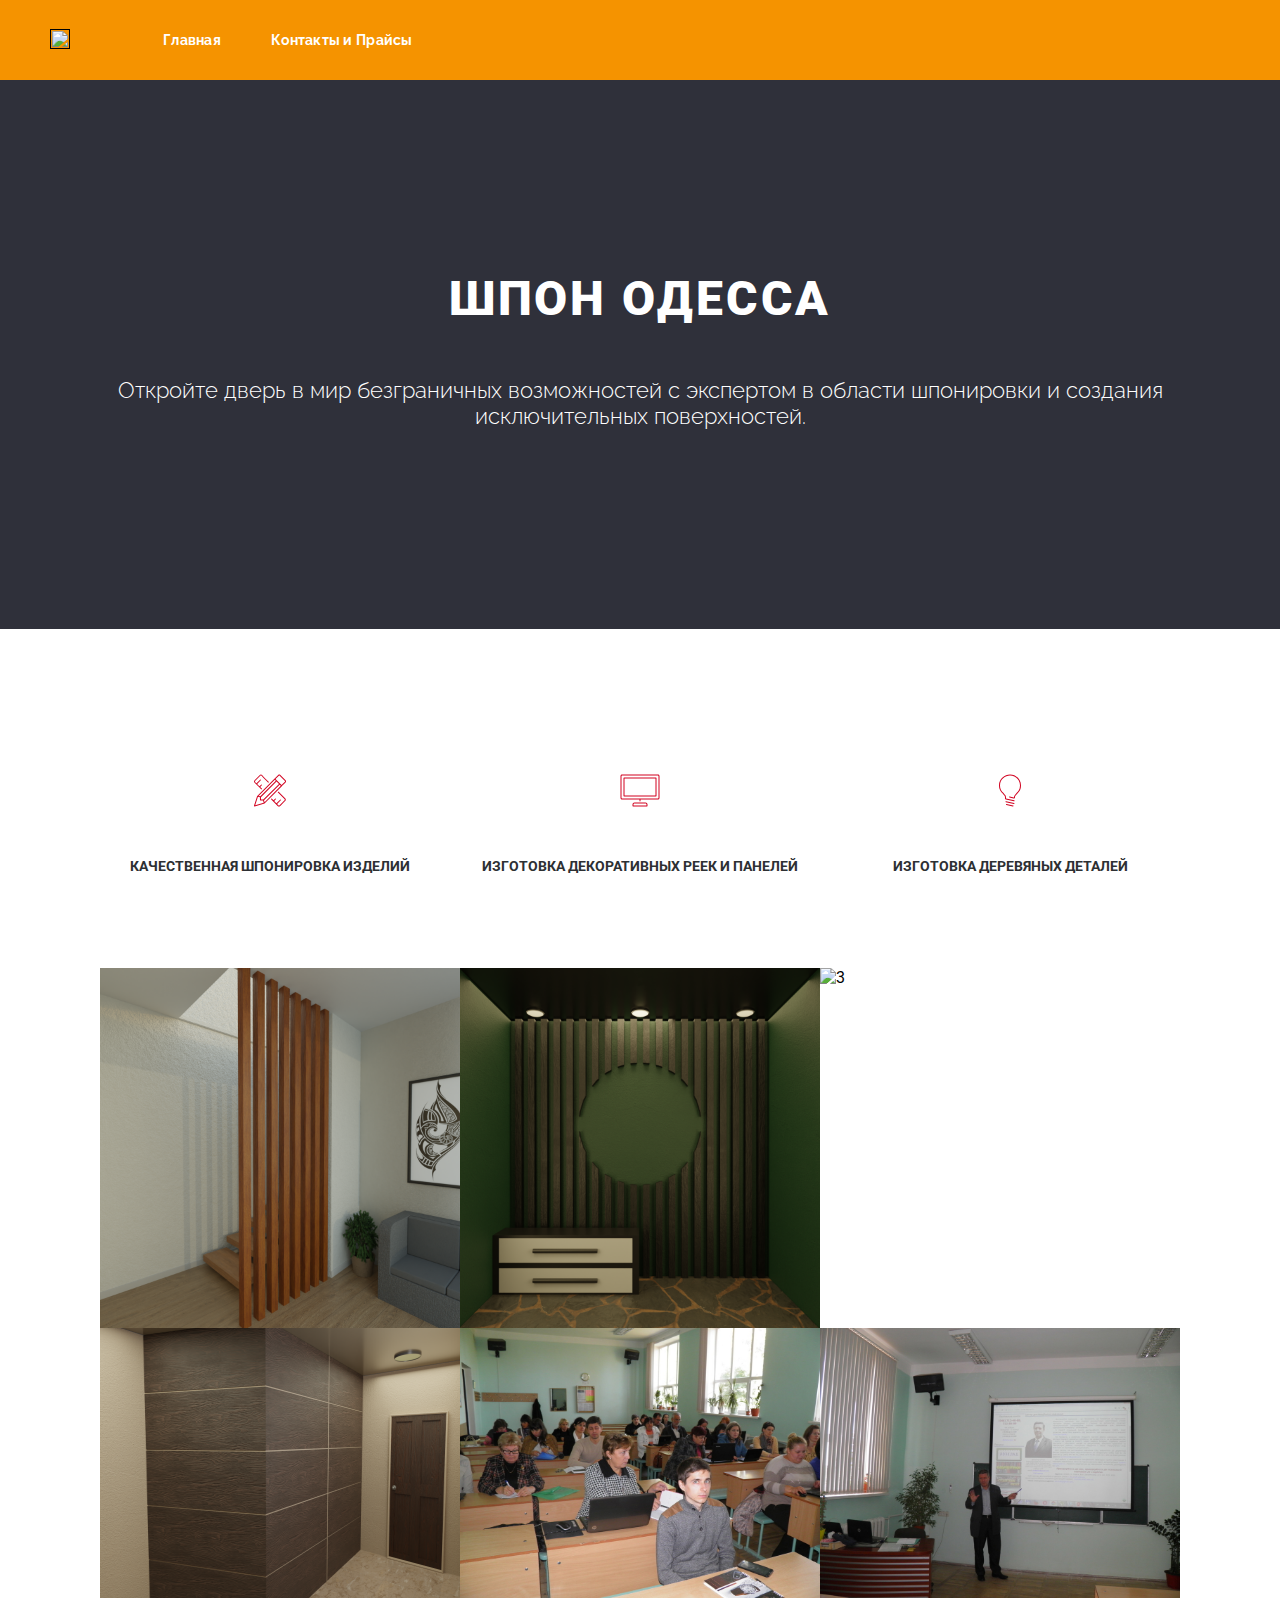
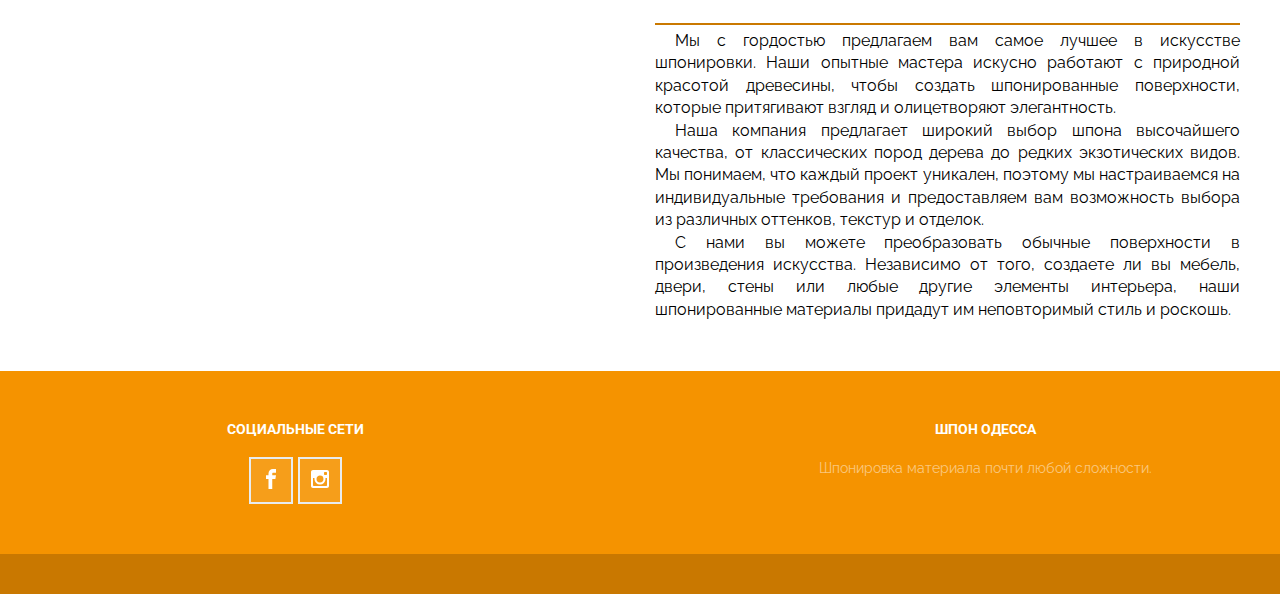
==== commit 0edafa5c: "upd" ====
--- a/index.html
+++ b/index.html
@@ -97,11 +97,11 @@
                     <h3 class="activities__description">ДЕРЕВЯННЫЕ ПАНЕЛИ</h3>
                 </li>
                 <li class="activites__images">
-                    <img class="activity_image" src="./images/gallery/.JPG" alt="5" width="100%" height="100%"/>
+                    <img class="activity_image" src="./images/gallery/d563a7ebe421.JPG" alt="5" width="100%" height="100%"/>
                     <h3 class="activities__description">ДЕРЕВЯННЫЕ ПАНЕЛИ</h3>
                 </li>
                 <li class="activites__images">
-                    <img class="activity_image" src="./images/gallery/.JPG" alt="6" width="100%" height="100%" />
+                    <img class="activity_image" src="./images/gallery/4a3cce17dc2c.JPG" alt="6" width="100%" height="100%" />
                     <h3 class="activities__description">ДЕРЕВЯННЫЕ ПАНЕЛИ</h3>
                 </li>
                 </ul>
--- a/css/main.min.css
+++ b/css/main.min.css
@@ -1 +1 @@
-p,ul,li,div,h1,h2,h3,h4,h5,h6{margin-top:0;margin-bottom:0;padding:0;list-style-type:none}ul{margin-top:0;margin-bottom:0;padding-left:0}button{border-radius:4px}body{font-family:"Roboto",BlinkMacSystemFont,"Segoe UI",Oxygen,Ubuntu,Cantarell,"Open Sans","Helvetica Neue",sans-serif;margin:0px}.list,.menu-social__link,.navigation-menu,.menu-link,.contacts li,.menu-navigation li{list-style-type:none}a{text-decoration:none;color:#000}.link{text-decoration:none}.h-title,.activities__title,.hat h1{text-align:center;font-style:normal;font-weight:bold;font-size:36px;letter-spacing:.03em;color:#212121;margin-bottom:50px}.normal-text,.activities__description,.specifications p,.hat button,.footer__innard a{font-style:normal;font-size:16px;letter-spacing:.03em}.body{font-family:"Roboto",BlinkMacSystemFont,"Segoe UI",Oxygen,Ubuntu,Cantarell,"Open Sans","Helvetica Neue",sans-serif;background-color:#fff;margin:0%}.media-icon,.team__link button{border-radius:50%;padding:12px;margin-right:10px;cursor:pointer;display:flex;border:0px;transition:250ms cubic-bezier(0.4, 0, 0.2, 1)}.container{width:1200px;box-sizing:border-box;margin:0 auto}.list,.menu-social__link,.navigation-menu,.menu-link,.contacts li,.menu-navigation li{list-style-type:none}.button,.hat button{cursor:pointer}.generic-heading{display:flex;justify-content:right;margin-top:140px;padding-right:100px;margin-left:auto;margin-bottom:60px}.generic-heading h2{font-family:"Raleway",sans-serif;font-weight:400;color:#6c7279;font-size:34px;border-bottom:2px solid #000;padding-bottom:20px;display:inline-block;padding-left:100px}.body{position:relative}.stripe{height:70px;background-color:#fff}.header{transition:.05s;position:fixed;width:100%;box-sizing:border-box;background-color:#f59300;height:80px;display:flex;align-items:center;padding-inline:50px;top:0;left:0;z-index:999}.menu-navigation{display:flex;margin-left:93px;margin-top:0;margin-bottom:0}.menu-navigation a{font-family:"Raleway",sans-serif;text-decoration:none;font-style:normal;font-weight:700;font-size:14px;letter-spacing:.02em;color:#fff;padding-block:15px;display:block;transition:250ms cubic-bezier(0.4, 0, 0.2, 1)}.menu-navigation .header__item:not(:last-child){margin-right:50px}.menu-navigation a:hover,a:focus{color:#d3d3d3}@media screen and (min-width: 320px)and (max-width: 768px){.contacts__container{display:none}}.contacts__container .contacts__item{display:flex;flex-direction:column;margin-left:auto;margin-right:15px}.contacts{display:flex;padding:0px}.contacts a{background-color:#fff;padding:10px 20px;border-radius:5px;text-align:center;text-decoration:none;font-style:normal;font-weight:500;font-size:14px;letter-spacing:.02em;color:#d10220;display:block;transition:250ms cubic-bezier(0.4, 0, 0.2, 1)}.contacts__container{margin-right:15px;margin-left:auto}@media screen and (min-width: 768px)and (max-width: 1200px){.contacts__item{font-size:12px}.contacts__item:nth-child(1){margin-bottom:10px}}@media screen and (min-width: 1200px){.contacts__item:not(:last-child){margin-right:50px}}.contacts a:hover,.contacts a:focus,.contacts__item a:hover svg{color:#757575;fill:#757575}.contacts__smarthphone-icon,.contacts__letter-icon{display:inline-flex;fill:#757575;transition:250ms cubic-bezier(0.4, 0, 0.2, 1)}@media screen and (min-width: 768px)and (max-width: 1200px){.contacts__smarthphone-icon,.contacts__letter-icon{margin-right:8px}}@media screen and (min-width: 1200px){.contacts__smarthphone-icon,.contacts__letter-icon{margin-right:10px}}.menu-navigation__link{position:relative}.current-main::after{content:"";position:absolute;border-radius:2px;left:0;bottom:0;width:100%;height:4px;display:block}@media screen and (min-width: 320px)and (max-width: 768px){.header_button-container{margin-left:auto;margin-right:22px}}.menu-toggle{display:inline-flex;margin:0;padding:0;border:none;background-color:rgba(0,0,0,0)}.menu-toggle:hover svg{fill:#2196f3}@media screen and (min-width: 768px)and (max-width: 1200px){.menu-toggle{display:none}}@media screen and (min-width: 1200px){.menu-toggle{display:none}}.menu__button-close{display:inline-flex;margin:0;padding:0;border:none;background-color:rgba(0,0,0,0)}.menu__button-close:hover svg{fill:#2196f3}.close-buttone__container{position:absolute;right:15px;top:10px}.menu-container{position:fixed;top:0;left:0;width:100vw;height:100%;background:#fff;z-index:10;transform:translateX(100%);transition:transform 250ms ease-in-out;display:flex;flex-direction:column}@media screen and (min-width: 768px)and (max-width: 1200px){.menu-container{display:none}}@media screen and (min-width: 1200px){.menu-container{display:none}}.menu-container.is-open{transform:translateX(0)}.menu-link__container{margin-left:40px;margin-top:48px}.menu-link a{text-decoration:none;color:#212121}.menu-link a:hover{color:#757575}.menu-link__item{margin-bottom:32px;font-weight:500;font-size:40px;line-height:47px;letter-spacing:.02em}.container__for__bottom__part{align-self:flex-end}.contacts-menu__container{margin-left:40px;margin-top:auto}.navigation-menu a{text-decoration:none;color:#757575;font-weight:500;font-size:34px;line-height:40px;letter-spacing:.02em}.navigation-menu a:hover{color:#757575}.navigation_item{margin-bottom:32px}.menu-container__social{margin-bottom:48px;margin-left:40px;margin-top:64px}.menu-social__link{display:inline-flex;flex-direction:row;margin:0}.menu-social__link a{text-decoration:none;color:#757575;font-weight:500;font-size:18px;line-height:122%;letter-spacing:.02em}.menu-social__item{padding:0 10px}.menu-social__item:not(:last-child){border-right:1px solid rgba(33,33,33,.2)}.footer{width:100%;background-color:#f59300;display:inline-flex;flex-direction:column}.footer__container{display:flex;justify-content:space-between;padding:50px 100px}.footer__innard{display:flex;flex-direction:column;justify-content:baseline;align-items:center;width:390px}.footer__innard ul{padding:0px}.footer__innard a{text-decoration:none;color:#757575;font-size:14px;line-height:171%;padding-bottom:9px;transition:250ms cubic-bezier(0.4, 0, 0.2, 1)}.footer__innard a:hover,.footer__innard a :focus{color:#fff}.footer__list{display:inline-flex;justify-content:center;padding:0px}.footer__h3{font-family:"Roboto",BlinkMacSystemFont,"Segoe UI",Oxygen,Ubuntu,Cantarell,"Open Sans","Helvetica Neue",sans-serif;text-align:center;font-size:14px;line-height:16px;text-transform:uppercase;color:#fff;margin-bottom:20px}.footer__text-slim{font-size:14px;line-height:22.4px;color:rgba(255,255,255,.5);box-sizing:border-box;font-family:"Raleway",sans-serif;font-weight:400;max-width:360px;text-align:center}.footer__link{display:flex;margin-right:5px;justify-content:center}.footer__link button{padding:10px;outline:0;border:2px solid #e8ecee;border-radius:0;transition:250ms cubic-bezier(0.4, 0, 0.2, 1);background-color:rgba(255,255,255,.1)}.footer__link:last-child{margin:0}.footer__link button:hover{background-color:#ca7900;border-color:#b36b00;color:#fff;fill:#fff}.footer__icon{fill:#fff}.footer__bottom{display:flex;background-color:#c97800;justify-content:center;padding-block:20px}.footer_bottom-link{color:#fff}.footer_bottom-link:hover{color:#f1ed00;transition:250ms cubic-bezier(0.4, 0, 0.2, 1)}.icon{text-decoration:none;font-family:"Raleway",sans-serif;font-size:26px;font-weight:700;color:#fff;letter-spacing:.03em;text-shadow:0px 4px 4px rgba(0,0,0,.25)}.icon span{color:#2196f3}.bottom{color:#fff}.top{color:#000}@media screen and (min-width: 320px)and (max-width: 768px){.top{margin-left:15px}}@media screen and (min-width: 768px)and (max-width: 1200px){.top{margin-left:15px}}.hat{background-color:#2f303a;padding:200px 0px;background-repeat:no-repeat;background-position:center;background-size:cover;width:100%;background-image:url(../images/4.jpg)}.hat h1{font-size:48px;font-weight:900;letter-spacing:.06em;text-transform:uppercase;color:#fff;margin-top:0px}.hat h3{font-family:"Raleway",sans-serif;font-weight:300;font-size:22px;padding-inline:50px;text-align:center;color:#fff}.hat button{width:200px;height:50px;font-weight:bold;line-height:187%;border:none;border-radius:4px;letter-spacing:.06em;color:#fff;background:#2196f3;transition:250ms cubic-bezier(0.4, 0, 0.2, 1);margin:auto;display:block}.hat button:hover,.hat button :focus{background:#188ce8}.specifications{padding:94px 0}.specifications h3{font-size:14px;color:#2d3033;text-transform:uppercase;font-weight:700;text-align:center}.specifications p{font-weight:normal;line-height:171%;color:#757575}.specifications__list{display:flex;flex-wrap:wrap;flex-basis:33.3333333333%;justify-content:center}.specifications__item{width:370px}.specifications__item::before{display:block;content:"";height:135px;background-color:#fff;background-position:center;background-repeat:no-repeat;fill:#d10220;color:#d10220}.specifications__item:nth-child(1)::before{background-image:url(../images/icons/separate_icons/tools.svg)}.specifications__item:nth-child(2)::before{background-size:15%;background-image:url(../images/icons/wood1.svg)}.specifications__item:nth-child(3)::before{background-image:url(../images/icons/separate_icons/lightbulb.svg)}.activities{max-width:1080px;margin-left:auto;margin-right:auto}.activities__list{display:flex;flex-wrap:wrap;flex-basis:33.3333333333%;justify-content:center}.activites__images{overflow:hidden;width:33.3333333333%;position:relative;display:inline-flex}.activites__images:hover .activities__description{display:flex}.activites__images:hover .activity_image{transform:scale(1.2)}.activity_image{transition:transform .2s}.activities__description{display:none;position:absolute;margin:0;justify-content:center;align-items:center;bottom:0;left:0;transition:transform .5s;color:#fff;font-weight:bold;font-size:14px;line-height:16px;text-transform:uppercase;transition:.5s ease;width:100%;height:30%;background:rgba(202,121,0,.3);z-index:1}.team{margin-top:25px}.team__container{display:flex;flex-direction:row;justify-content:center;max-width:1200px;margin-inline:auto;margin-bottom:50px}.team-text-container{border-top:solid 2px #d10220;width:50%;text-align:justify;padding-top:5px}.team-text-container p{color:#000;font-family:"Raleway",sans-serif;font-weight:400;font-size:16px;text-indent:20px;text-align:justify;line-height:22.4px}.team-img-container{box-sizing:border-box;width:50%;margin-inline:15px}.team-img{box-sizing:border-box}.team__link button{background-color:#fff}.team__link button svg{fill:#afb1b8}.team__link button:hover,.team__link button :focus{background-color:#2196f3}.team__link button:hover svg{fill:#fff}.slides{background-color:#53354a;margin-bottom:70px;height:370px;overflow:hidden}.slide{width:100%;display:flex}.slide-img-container{width:35%}.slide-img{justify-self:center}.slide-text-container{width:65%;padding-inline:5%;padding-block:70px}.slide-text{color:#fff;font:italic 22px "Cardo",Georgia,"Times New Roman",serif;margin-bottom:25px}.author{color:#fff;display:block;font-size:13px;font-style:normal;font-weight:600;margin-top:30px;text-transform:uppercase}.backdrop{position:fixed;height:100vh;width:100vw;background:rgba(0,0,0,.2);top:0;display:flex;align-items:center;justify-content:center;transition:opacity 250ms,visibility 300ms;z-index:2}.backdrop.is-hidden{opacity:0;visibility:hidden;pointer-events:none}.contacts-sec{display:flex;justify-content:center;margin-bottom:70px}.contact-ul{margin-bottom:15px;display:flex}.contact-item{min-width:162px}.contacts-icons-container{display:flex;flex-direction:column;justify-content:center;align-items:end}.contact-h4{margin-bottom:10px}.contact-div{margin-right:30px}.contact-text{font-weight:700;color:#000;font-size:15px;line-height:22.4px;font-family:"Raleway",sans-serif;text-align:center}.contact-form-item{display:flex;flex-direction:column;margin-bottom:15px;width:100%}.contact-form-span{font:normal 13px/22px "Open Sans",Arial,Tahoma,sans-serif}.contact-form-input{border:0;height:30px;line-height:30px;padding:0 10px;color:#7e7e7e;margin:5px 0 0;max-width:100%;border-bottom:1px solid #000;color:#000}.last{height:200px}.send-button{text-align:right;margin-top:15px;font-family:"Montserrat";color:#fff;font-size:20px;font-weight:400;padding:15px 50px;background-color:#d10220;border:none;transition:.3s}.send-button:hover{opacity:.8}.contact-icon{display:flex;margin-right:5px;justify-content:center;background-color:#d10220}.contact-icon:last-child{margin:0}.contact-button{display:flex;justify-content:center;width:40px;height:40px;background-color:#d10220;padding:10px;outline:0;border:2px solid #e8ecee;border-radius:0;transition:250ms cubic-bezier(0.4, 0, 0.2, 1)}.contact-button:hover{background-color:#e84545;border-color:#e84545;color:#fff;fill:#fff}.team-big-sec{display:flex;flex-wrap:wrap;padding-inline:15%;justify-content:center}.person{width:262px;margin:15px}.person h4{font-family:"Raleway",sans-serif;font-weight:400;font-size:22px;color:#2d3033;box-sizing:border-box;margin-bottom:20px}.person h5{text-transform:uppercase;color:#e84545;font-size:13px;font-weight:400;margin-bottom:20px;box-sizing:border-box}.person p{font-family:"Raleway",sans-serif;font-weight:400;font-size:14px;line-height:22.4px;color:#6c7279;box-sizing:border-box}.team-img{width:100%}/*# sourceMappingURL=main.min.css.map */+p,ul,li,div,h1,h2,h3,h4,h5,h6{margin-top:0;margin-bottom:0;padding:0;list-style-type:none}ul{margin-top:0;margin-bottom:0;padding-left:0}button{border-radius:4px}body{font-family:"Roboto",BlinkMacSystemFont,"Segoe UI",Oxygen,Ubuntu,Cantarell,"Open Sans","Helvetica Neue",sans-serif;margin:0px}.list,.menu-social__link,.navigation-menu,.menu-link,.contacts li,.menu-navigation li{list-style-type:none}a{text-decoration:none;color:#000}.link{text-decoration:none}.h-title,.activities__title,.hat h1{text-align:center;font-style:normal;font-weight:bold;font-size:36px;letter-spacing:.03em;color:#212121;margin-bottom:50px}.normal-text,.activities__description,.specifications p,.hat button,.footer__innard a{font-style:normal;font-size:16px;letter-spacing:.03em}.body{font-family:"Roboto",BlinkMacSystemFont,"Segoe UI",Oxygen,Ubuntu,Cantarell,"Open Sans","Helvetica Neue",sans-serif;background-color:#fff;margin:0%}.media-icon,.team__link button{border-radius:50%;padding:12px;margin-right:10px;cursor:pointer;display:flex;border:0px;transition:250ms cubic-bezier(0.4, 0, 0.2, 1)}.container{width:1200px;box-sizing:border-box;margin:0 auto}.list,.menu-social__link,.navigation-menu,.menu-link,.contacts li,.menu-navigation li{list-style-type:none}.button,.hat button{cursor:pointer}.generic-heading{display:flex;justify-content:right;margin-top:140px;padding-right:100px;margin-left:auto;margin-bottom:60px}.generic-heading h2{font-family:"Raleway",sans-serif;font-weight:400;color:#6c7279;font-size:34px;border-bottom:2px solid #000;padding-bottom:20px;display:inline-block;padding-left:100px}.body{position:relative}.stripe{height:70px;background-color:#fff}.header{transition:.05s;position:fixed;width:100%;box-sizing:border-box;background-color:#f59300;height:80px;display:flex;align-items:center;padding-inline:50px;top:0;left:0;z-index:999}.menu-navigation{display:flex;margin-left:93px;margin-top:0;margin-bottom:0}.menu-navigation a{font-family:"Raleway",sans-serif;text-decoration:none;font-style:normal;font-weight:700;font-size:14px;letter-spacing:.02em;color:#fff;padding-block:15px;display:block;transition:250ms cubic-bezier(0.4, 0, 0.2, 1)}.menu-navigation .header__item:not(:last-child){margin-right:50px}.menu-navigation a:hover,a:focus{color:#d3d3d3}@media screen and (min-width: 320px)and (max-width: 768px){.contacts__container{display:none}}.contacts__container .contacts__item{display:flex;flex-direction:column;margin-left:auto;margin-right:15px}.contacts{display:flex;padding:0px}.contacts a{background-color:#fff;padding:10px 20px;border-radius:5px;text-align:center;text-decoration:none;font-style:normal;font-weight:500;font-size:14px;letter-spacing:.02em;color:#d10220;display:block;transition:250ms cubic-bezier(0.4, 0, 0.2, 1)}.contacts__container{margin-right:15px;margin-left:auto}@media screen and (min-width: 768px)and (max-width: 1200px){.contacts__item{font-size:12px}.contacts__item:nth-child(1){margin-bottom:10px}}@media screen and (min-width: 1200px){.contacts__item:not(:last-child){margin-right:50px}}.contacts a:hover,.contacts a:focus,.contacts__item a:hover svg{color:#757575;fill:#757575}.contacts__smarthphone-icon,.contacts__letter-icon{display:inline-flex;fill:#757575;transition:250ms cubic-bezier(0.4, 0, 0.2, 1)}@media screen and (min-width: 768px)and (max-width: 1200px){.contacts__smarthphone-icon,.contacts__letter-icon{margin-right:8px}}@media screen and (min-width: 1200px){.contacts__smarthphone-icon,.contacts__letter-icon{margin-right:10px}}.menu-navigation__link{position:relative}.current-main::after{content:"";position:absolute;border-radius:2px;left:0;bottom:0;width:100%;height:4px;display:block}@media screen and (min-width: 320px)and (max-width: 768px){.header_button-container{margin-left:auto;margin-right:22px}}.menu-toggle{display:inline-flex;margin:0;padding:0;border:none;background-color:rgba(0,0,0,0)}.menu-toggle:hover svg{fill:#2196f3}@media screen and (min-width: 768px)and (max-width: 1200px){.menu-toggle{display:none}}@media screen and (min-width: 1200px){.menu-toggle{display:none}}.menu__button-close{display:inline-flex;margin:0;padding:0;border:none;background-color:rgba(0,0,0,0)}.menu__button-close:hover svg{fill:#2196f3}.close-buttone__container{position:absolute;right:15px;top:10px}.menu-container{position:fixed;top:0;left:0;width:100vw;height:100%;background:#fff;z-index:10;transform:translateX(100%);transition:transform 250ms ease-in-out;display:flex;flex-direction:column}@media screen and (min-width: 768px)and (max-width: 1200px){.menu-container{display:none}}@media screen and (min-width: 1200px){.menu-container{display:none}}.menu-container.is-open{transform:translateX(0)}.menu-link__container{margin-left:40px;margin-top:48px}.menu-link a{text-decoration:none;color:#212121}.menu-link a:hover{color:#757575}.menu-link__item{margin-bottom:32px;font-weight:500;font-size:40px;line-height:47px;letter-spacing:.02em}.container__for__bottom__part{align-self:flex-end}.contacts-menu__container{margin-left:40px;margin-top:auto}.navigation-menu a{text-decoration:none;color:#757575;font-weight:500;font-size:34px;line-height:40px;letter-spacing:.02em}.navigation-menu a:hover{color:#757575}.navigation_item{margin-bottom:32px}.menu-container__social{margin-bottom:48px;margin-left:40px;margin-top:64px}.menu-social__link{display:inline-flex;flex-direction:row;margin:0}.menu-social__link a{text-decoration:none;color:#757575;font-weight:500;font-size:18px;line-height:122%;letter-spacing:.02em}.menu-social__item{padding:0 10px}.menu-social__item:not(:last-child){border-right:1px solid rgba(33,33,33,.2)}.footer{width:100%;background-color:#f59300;display:inline-flex;flex-direction:column}.footer__container{display:flex;justify-content:space-between;padding:50px 100px}.footer__innard{display:flex;flex-direction:column;justify-content:baseline;align-items:center;width:390px}.footer__innard ul{padding:0px}.footer__innard a{text-decoration:none;color:#757575;font-size:14px;line-height:171%;padding-bottom:9px;transition:250ms cubic-bezier(0.4, 0, 0.2, 1)}.footer__innard a:hover,.footer__innard a :focus{color:#fff}.footer__list{display:inline-flex;justify-content:center;padding:0px}.footer__h3{font-family:"Roboto",BlinkMacSystemFont,"Segoe UI",Oxygen,Ubuntu,Cantarell,"Open Sans","Helvetica Neue",sans-serif;text-align:center;font-size:14px;line-height:16px;text-transform:uppercase;color:#fff;margin-bottom:20px}.footer__text-slim{font-size:14px;line-height:22.4px;color:rgba(255,255,255,.5);box-sizing:border-box;font-family:"Raleway",sans-serif;font-weight:400;max-width:360px;text-align:center}.footer__link{display:flex;margin-right:5px;justify-content:center}.footer__link button{padding:10px;outline:0;border:2px solid #e8ecee;border-radius:0;transition:250ms cubic-bezier(0.4, 0, 0.2, 1);background-color:rgba(255,255,255,.1)}.footer__link:last-child{margin:0}.footer__link button:hover{background-color:#ca7900;border-color:#b36b00;color:#fff;fill:#fff}.footer__icon{fill:#fff}.footer__bottom{display:flex;background-color:#c97800;justify-content:center;padding-block:20px}.footer_bottom-link{color:#fff}.footer_bottom-link:hover{color:#f1ed00;transition:250ms cubic-bezier(0.4, 0, 0.2, 1)}.icon{text-decoration:none;font-family:"Raleway",sans-serif;font-size:26px;font-weight:700;color:#fff;letter-spacing:.03em;text-shadow:0px 4px 4px rgba(0,0,0,.25)}.icon span{color:#2196f3}.bottom{color:#fff}.top{color:#000}@media screen and (min-width: 320px)and (max-width: 768px){.top{margin-left:15px}}@media screen and (min-width: 768px)and (max-width: 1200px){.top{margin-left:15px}}.hat{background-color:#2f303a;padding:200px 0px;background-repeat:no-repeat;background-position:center;background-size:cover;width:100%;background-image:url(../images/4.jpg)}.hat h1{font-size:48px;font-weight:900;letter-spacing:.06em;text-transform:uppercase;color:#fff;margin-top:0px}.hat h3{font-family:"Raleway",sans-serif;font-weight:300;font-size:22px;padding-inline:50px;text-align:center;color:#fff}.hat button{width:200px;height:50px;font-weight:bold;line-height:187%;border:none;border-radius:4px;letter-spacing:.06em;color:#fff;background:#2196f3;transition:250ms cubic-bezier(0.4, 0, 0.2, 1);margin:auto;display:block}.hat button:hover,.hat button :focus{background:#188ce8}.specifications{padding:94px 0}.specifications h3{font-size:14px;color:#2d3033;text-transform:uppercase;font-weight:700;text-align:center}.specifications p{font-weight:normal;line-height:171%;color:#757575}.specifications__list{display:flex;flex-wrap:wrap;flex-basis:33.3333333333%;justify-content:center}.specifications__item{width:370px}.specifications__item::before{display:block;content:"";height:135px;background-color:#fff;background-position:center;background-repeat:no-repeat;fill:#d10220;color:#d10220}.specifications__item:nth-child(1)::before{background-image:url(../images/icons/separate_icons/tools.svg)}.specifications__item:nth-child(2)::before{background-image:url(../images/icons/separate_icons/desktop.svg)}.specifications__item:nth-child(3)::before{background-image:url(../images/icons/separate_icons/lightbulb.svg)}.specifications__item:nth-child(4)::before{background-image:url(../images/icons/separate_icons/genius.svg)}.specifications__item:nth-child(5)::before{background-image:url(../images/icons/separate_icons/briefcase.svg)}.specifications__item:nth-child(6)::before{background-image:url(../images/icons/separate_icons/download.svg)}.activities{max-width:1080px;margin-left:auto;margin-right:auto}.activities__list{display:flex;flex-wrap:wrap;flex-basis:33.3333333333%;justify-content:center}.activites__images{overflow:hidden;width:33.3333333333%;position:relative;display:inline-flex}.activites__images:hover .activities__description{display:flex}.activites__images:hover .activity_image{transform:scale(1.2)}.activity_image{transition:transform .2s}.activities__description{display:none;position:absolute;margin:0;justify-content:center;align-items:center;bottom:0;left:0;transition:transform .5s;color:#fff;font-weight:bold;font-size:14px;line-height:16px;text-transform:uppercase;transition:.5s ease;width:100%;height:30%;background:rgba(202,121,0,.3);z-index:1}.team{margin-top:25px}.team__container{display:flex;flex-direction:row;justify-content:center;max-width:1200px;margin-inline:auto;margin-bottom:50px}.team-text-container{border-top:solid 2px #ca7900;width:50%;text-align:justify;padding-top:5px}.team-text-container p{color:#000;font-family:"Raleway",sans-serif;font-weight:400;font-size:16px;text-indent:20px;text-align:justify;line-height:22.4px}.team-img-container{box-sizing:border-box;width:50%;margin-inline:15px}.team-img{box-sizing:border-box}.team__link button{background-color:#fff}.team__link button svg{fill:#afb1b8}.team__link button:hover,.team__link button :focus{background-color:#2196f3}.team__link button:hover svg{fill:#fff}.slides{background-color:#53354a;margin-bottom:70px;height:370px;overflow:hidden}.slide{width:100%;display:flex}.slide-img-container{width:35%}.slide-img{justify-self:center}.slide-text-container{width:65%;padding-inline:5%;padding-block:70px}.slide-text{color:#fff;font:italic 22px "Cardo",Georgia,"Times New Roman",serif;margin-bottom:25px}.author{color:#fff;display:block;font-size:13px;font-style:normal;font-weight:600;margin-top:30px;text-transform:uppercase}.backdrop{position:fixed;height:100vh;width:100vw;background:rgba(0,0,0,.2);top:0;display:flex;align-items:center;justify-content:center;transition:opacity 250ms,visibility 300ms;z-index:2}.backdrop.is-hidden{opacity:0;visibility:hidden;pointer-events:none}.contacts-sec{display:flex;justify-content:center;margin-bottom:70px}.contact-ul{margin-bottom:15px;display:flex}.contact-item{min-width:162px}.contacts-icons-container{display:flex;flex-direction:column;justify-content:center;align-items:end}.contact-h4{margin-bottom:10px}.contact-div{margin-right:30px}.contact-text{font-weight:700;color:#000;font-size:15px;line-height:22.4px;font-family:"Raleway",sans-serif;text-align:center}.contact-form-item{display:flex;flex-direction:column;margin-bottom:15px;width:100%}.contact-form-span{font:normal 13px/22px "Open Sans",Arial,Tahoma,sans-serif}.contact-form-input{border:0;height:30px;line-height:30px;padding:0 10px;color:#7e7e7e;margin:5px 0 0;max-width:100%;border-bottom:1px solid #000;color:#000}.last{height:200px}.send-button{text-align:right;margin-top:15px;font-family:"Montserrat";color:#fff;font-size:20px;font-weight:400;padding:15px 50px;background-color:#d10220;border:none;transition:.3s}.send-button:hover{opacity:.8}.contact-icon{display:flex;margin-right:5px;justify-content:center;background-color:#d10220}.contact-icon:last-child{margin:0}.contact-button{display:flex;justify-content:center;width:40px;height:40px;background-color:#d10220;padding:10px;outline:0;border:2px solid #e8ecee;border-radius:0;transition:250ms cubic-bezier(0.4, 0, 0.2, 1)}.contact-button:hover{background-color:#e84545;border-color:#e84545;color:#fff;fill:#fff}.team-big-sec{display:flex;flex-wrap:wrap;padding-inline:15%;justify-content:center}.person{width:262px;margin:15px}.person h4{font-family:"Raleway",sans-serif;font-weight:400;font-size:22px;color:#2d3033;box-sizing:border-box;margin-bottom:20px}.person h5{text-transform:uppercase;color:#e84545;font-size:13px;font-weight:400;margin-bottom:20px;box-sizing:border-box}.person p{font-family:"Raleway",sans-serif;font-weight:400;font-size:14px;line-height:22.4px;color:#6c7279;box-sizing:border-box}.team-img{width:100%}/*# sourceMappingURL=main.min.css.map */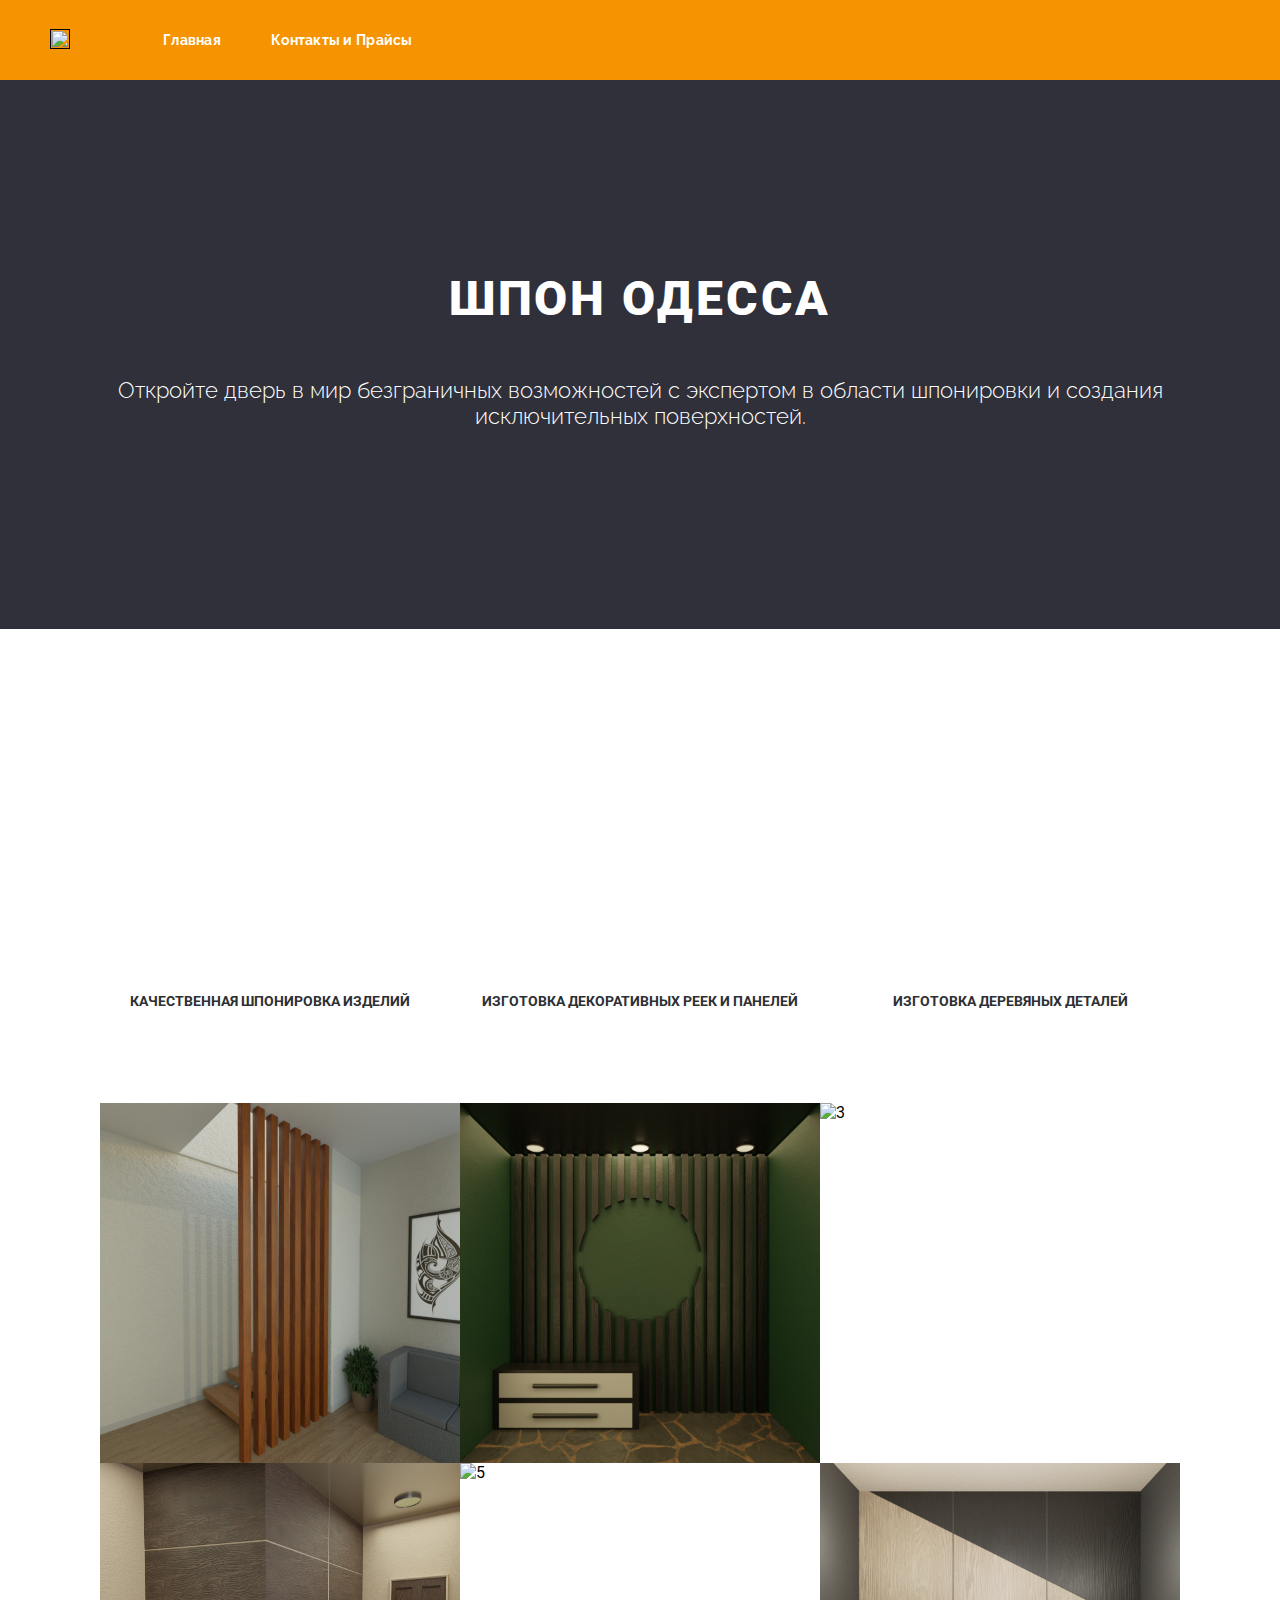
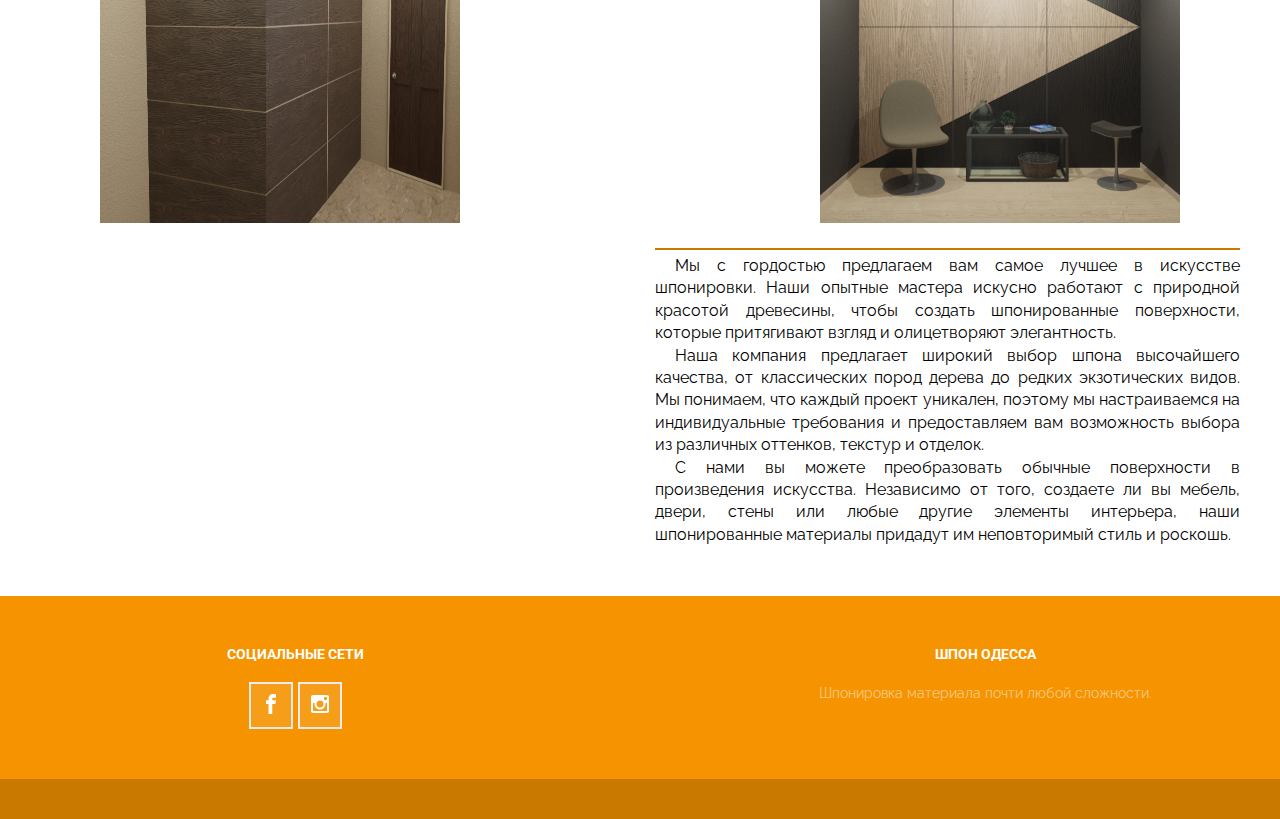
==== commit 54fa25d8: "upd" ====
--- a/index.html
+++ b/index.html
@@ -21,38 +21,13 @@
             <a href="" class="icon top"><img id="header-icon" src="./images/logo_big.png" alt="" width="100%" height="100%"></a>
         </div>
         <div class="header_button-container">
-        <nav class="navigation is-open">
-            <!-- <div>
-            <button type="button" class="menu-toggle js-open-menu" aria-expanded="false" aria-controls="mobile-menu" data-menu-button>
-                <svg width="40" height="40">
-                    <use class="menu-button__open" href="./images/sprite.svg#icon-mobile-menu_24px" style="outline: black solid 2px;"></use>
-                </svg>
-            </button>
-            </div>
-
-            
-            <div class="menu-container js-menu-container" id="mobile-menu" >
-                <div class="close-buttone__container">
-              
-            </div>
-                <div class="menu-link__container">
-                    <ul class="menu-link">
-                        <li class="menu-link__item"><a href="./index.html">Главная</a></li>
-                        <li class="menu-link__item"><a href="./contacts.html">Контакты</a></li>
-                    </ul>
-                </div> -->
-                  
+        <nav class="navigation is-open">   
             <ul class="menu-navigation">
                 <li class="header__item"><a href="./index.html" class="menu-navigation__link current-main">Главная</a></li>
                 <li class="header__item"><a href="./contacts.html" class="menu-navigation__link">Контакты и Прайсы</a></li>
             </ul>
         </nav>
         </div>
-        <!-- <div class="contacts__container">
-            <ul class="contacts">
-                <li class="contacts__item"><a href="" >ПОДАТИ ЗАЯВКУ</a></li>
-            </ul>
-        </div> -->
     </header>
     <main>
 
@@ -67,12 +42,20 @@
             <div class="container">
                 <ul class="specifications__list">
                     <li class="specifications__item">
+                        <svg width="20" height="20" class="specifications__icon">
+                            <use href="./images/icons/symbol-defs.svg#tools"></use>
+                        </svg>
                         <h3>Качественная шпонировка изделий</h3>
                     </li>
-                    <li class="specifications__item">
+                    <li class="specifications__item"><svg width="20" height="20" class="specifications__icon">
+                        <use href="./images/icons/symbol-defs.svg#derevo"></use>
+                    </svg>
                         <h3>Изготовка декоративных реек и панелей</h3>
                     </li>
                     <li class="specifications__item">
+                        <svg width="20" height="20" class="specifications__icon">
+                            <use href="./images/icons/symbol-defs.svg#wood"></use>
+                        </svg>
                         <h3>Изготовка деревяных деталей</h3>
                     </li>
                 </ul>
@@ -97,11 +80,11 @@
                     <h3 class="activities__description">ДЕРЕВЯННЫЕ ПАНЕЛИ</h3>
                 </li>
                 <li class="activites__images">
-                    <img class="activity_image" src="./images/gallery/d563a7ebe421.JPG" alt="5" width="100%" height="100%"/>
+                    <img class="activity_image" src="./images/5.png" alt="5" width="100%" height="100%"/>
                     <h3 class="activities__description">ДЕРЕВЯННЫЕ ПАНЕЛИ</h3>
                 </li>
                 <li class="activites__images">
-                    <img class="activity_image" src="./images/gallery/4a3cce17dc2c.JPG" alt="6" width="100%" height="100%" />
+                    <img class="activity_image" src="./images/6.png" alt="6" width="100%" height="100%" />
                     <h3 class="activities__description">ДЕРЕВЯННЫЕ ПАНЕЛИ</h3>
                 </li>
                 </ul>
--- a/css/main.min.css
+++ b/css/main.min.css
@@ -1 +1 @@
-p,ul,li,div,h1,h2,h3,h4,h5,h6{margin-top:0;margin-bottom:0;padding:0;list-style-type:none}ul{margin-top:0;margin-bottom:0;padding-left:0}button{border-radius:4px}body{font-family:"Roboto",BlinkMacSystemFont,"Segoe UI",Oxygen,Ubuntu,Cantarell,"Open Sans","Helvetica Neue",sans-serif;margin:0px}.list,.menu-social__link,.navigation-menu,.menu-link,.contacts li,.menu-navigation li{list-style-type:none}a{text-decoration:none;color:#000}.link{text-decoration:none}.h-title,.activities__title,.hat h1{text-align:center;font-style:normal;font-weight:bold;font-size:36px;letter-spacing:.03em;color:#212121;margin-bottom:50px}.normal-text,.activities__description,.specifications p,.hat button,.footer__innard a{font-style:normal;font-size:16px;letter-spacing:.03em}.body{font-family:"Roboto",BlinkMacSystemFont,"Segoe UI",Oxygen,Ubuntu,Cantarell,"Open Sans","Helvetica Neue",sans-serif;background-color:#fff;margin:0%}.media-icon,.team__link button{border-radius:50%;padding:12px;margin-right:10px;cursor:pointer;display:flex;border:0px;transition:250ms cubic-bezier(0.4, 0, 0.2, 1)}.container{width:1200px;box-sizing:border-box;margin:0 auto}.list,.menu-social__link,.navigation-menu,.menu-link,.contacts li,.menu-navigation li{list-style-type:none}.button,.hat button{cursor:pointer}.generic-heading{display:flex;justify-content:right;margin-top:140px;padding-right:100px;margin-left:auto;margin-bottom:60px}.generic-heading h2{font-family:"Raleway",sans-serif;font-weight:400;color:#6c7279;font-size:34px;border-bottom:2px solid #000;padding-bottom:20px;display:inline-block;padding-left:100px}.body{position:relative}.stripe{height:70px;background-color:#fff}.header{transition:.05s;position:fixed;width:100%;box-sizing:border-box;background-color:#f59300;height:80px;display:flex;align-items:center;padding-inline:50px;top:0;left:0;z-index:999}.menu-navigation{display:flex;margin-left:93px;margin-top:0;margin-bottom:0}.menu-navigation a{font-family:"Raleway",sans-serif;text-decoration:none;font-style:normal;font-weight:700;font-size:14px;letter-spacing:.02em;color:#fff;padding-block:15px;display:block;transition:250ms cubic-bezier(0.4, 0, 0.2, 1)}.menu-navigation .header__item:not(:last-child){margin-right:50px}.menu-navigation a:hover,a:focus{color:#d3d3d3}@media screen and (min-width: 320px)and (max-width: 768px){.contacts__container{display:none}}.contacts__container .contacts__item{display:flex;flex-direction:column;margin-left:auto;margin-right:15px}.contacts{display:flex;padding:0px}.contacts a{background-color:#fff;padding:10px 20px;border-radius:5px;text-align:center;text-decoration:none;font-style:normal;font-weight:500;font-size:14px;letter-spacing:.02em;color:#d10220;display:block;transition:250ms cubic-bezier(0.4, 0, 0.2, 1)}.contacts__container{margin-right:15px;margin-left:auto}@media screen and (min-width: 768px)and (max-width: 1200px){.contacts__item{font-size:12px}.contacts__item:nth-child(1){margin-bottom:10px}}@media screen and (min-width: 1200px){.contacts__item:not(:last-child){margin-right:50px}}.contacts a:hover,.contacts a:focus,.contacts__item a:hover svg{color:#757575;fill:#757575}.contacts__smarthphone-icon,.contacts__letter-icon{display:inline-flex;fill:#757575;transition:250ms cubic-bezier(0.4, 0, 0.2, 1)}@media screen and (min-width: 768px)and (max-width: 1200px){.contacts__smarthphone-icon,.contacts__letter-icon{margin-right:8px}}@media screen and (min-width: 1200px){.contacts__smarthphone-icon,.contacts__letter-icon{margin-right:10px}}.menu-navigation__link{position:relative}.current-main::after{content:"";position:absolute;border-radius:2px;left:0;bottom:0;width:100%;height:4px;display:block}@media screen and (min-width: 320px)and (max-width: 768px){.header_button-container{margin-left:auto;margin-right:22px}}.menu-toggle{display:inline-flex;margin:0;padding:0;border:none;background-color:rgba(0,0,0,0)}.menu-toggle:hover svg{fill:#2196f3}@media screen and (min-width: 768px)and (max-width: 1200px){.menu-toggle{display:none}}@media screen and (min-width: 1200px){.menu-toggle{display:none}}.menu__button-close{display:inline-flex;margin:0;padding:0;border:none;background-color:rgba(0,0,0,0)}.menu__button-close:hover svg{fill:#2196f3}.close-buttone__container{position:absolute;right:15px;top:10px}.menu-container{position:fixed;top:0;left:0;width:100vw;height:100%;background:#fff;z-index:10;transform:translateX(100%);transition:transform 250ms ease-in-out;display:flex;flex-direction:column}@media screen and (min-width: 768px)and (max-width: 1200px){.menu-container{display:none}}@media screen and (min-width: 1200px){.menu-container{display:none}}.menu-container.is-open{transform:translateX(0)}.menu-link__container{margin-left:40px;margin-top:48px}.menu-link a{text-decoration:none;color:#212121}.menu-link a:hover{color:#757575}.menu-link__item{margin-bottom:32px;font-weight:500;font-size:40px;line-height:47px;letter-spacing:.02em}.container__for__bottom__part{align-self:flex-end}.contacts-menu__container{margin-left:40px;margin-top:auto}.navigation-menu a{text-decoration:none;color:#757575;font-weight:500;font-size:34px;line-height:40px;letter-spacing:.02em}.navigation-menu a:hover{color:#757575}.navigation_item{margin-bottom:32px}.menu-container__social{margin-bottom:48px;margin-left:40px;margin-top:64px}.menu-social__link{display:inline-flex;flex-direction:row;margin:0}.menu-social__link a{text-decoration:none;color:#757575;font-weight:500;font-size:18px;line-height:122%;letter-spacing:.02em}.menu-social__item{padding:0 10px}.menu-social__item:not(:last-child){border-right:1px solid rgba(33,33,33,.2)}.footer{width:100%;background-color:#f59300;display:inline-flex;flex-direction:column}.footer__container{display:flex;justify-content:space-between;padding:50px 100px}.footer__innard{display:flex;flex-direction:column;justify-content:baseline;align-items:center;width:390px}.footer__innard ul{padding:0px}.footer__innard a{text-decoration:none;color:#757575;font-size:14px;line-height:171%;padding-bottom:9px;transition:250ms cubic-bezier(0.4, 0, 0.2, 1)}.footer__innard a:hover,.footer__innard a :focus{color:#fff}.footer__list{display:inline-flex;justify-content:center;padding:0px}.footer__h3{font-family:"Roboto",BlinkMacSystemFont,"Segoe UI",Oxygen,Ubuntu,Cantarell,"Open Sans","Helvetica Neue",sans-serif;text-align:center;font-size:14px;line-height:16px;text-transform:uppercase;color:#fff;margin-bottom:20px}.footer__text-slim{font-size:14px;line-height:22.4px;color:rgba(255,255,255,.5);box-sizing:border-box;font-family:"Raleway",sans-serif;font-weight:400;max-width:360px;text-align:center}.footer__link{display:flex;margin-right:5px;justify-content:center}.footer__link button{padding:10px;outline:0;border:2px solid #e8ecee;border-radius:0;transition:250ms cubic-bezier(0.4, 0, 0.2, 1);background-color:rgba(255,255,255,.1)}.footer__link:last-child{margin:0}.footer__link button:hover{background-color:#ca7900;border-color:#b36b00;color:#fff;fill:#fff}.footer__icon{fill:#fff}.footer__bottom{display:flex;background-color:#c97800;justify-content:center;padding-block:20px}.footer_bottom-link{color:#fff}.footer_bottom-link:hover{color:#f1ed00;transition:250ms cubic-bezier(0.4, 0, 0.2, 1)}.icon{text-decoration:none;font-family:"Raleway",sans-serif;font-size:26px;font-weight:700;color:#fff;letter-spacing:.03em;text-shadow:0px 4px 4px rgba(0,0,0,.25)}.icon span{color:#2196f3}.bottom{color:#fff}.top{color:#000}@media screen and (min-width: 320px)and (max-width: 768px){.top{margin-left:15px}}@media screen and (min-width: 768px)and (max-width: 1200px){.top{margin-left:15px}}.hat{background-color:#2f303a;padding:200px 0px;background-repeat:no-repeat;background-position:center;background-size:cover;width:100%;background-image:url(../images/4.jpg)}.hat h1{font-size:48px;font-weight:900;letter-spacing:.06em;text-transform:uppercase;color:#fff;margin-top:0px}.hat h3{font-family:"Raleway",sans-serif;font-weight:300;font-size:22px;padding-inline:50px;text-align:center;color:#fff}.hat button{width:200px;height:50px;font-weight:bold;line-height:187%;border:none;border-radius:4px;letter-spacing:.06em;color:#fff;background:#2196f3;transition:250ms cubic-bezier(0.4, 0, 0.2, 1);margin:auto;display:block}.hat button:hover,.hat button :focus{background:#188ce8}.specifications{padding:94px 0}.specifications h3{font-size:14px;color:#2d3033;text-transform:uppercase;font-weight:700;text-align:center}.specifications p{font-weight:normal;line-height:171%;color:#757575}.specifications__list{display:flex;flex-wrap:wrap;flex-basis:33.3333333333%;justify-content:center}.specifications__item{width:370px}.specifications__item::before{display:block;content:"";height:135px;background-color:#fff;background-position:center;background-repeat:no-repeat;fill:#d10220;color:#d10220}.specifications__item:nth-child(1)::before{background-image:url(../images/icons/separate_icons/tools.svg)}.specifications__item:nth-child(2)::before{background-image:url(../images/icons/separate_icons/desktop.svg)}.specifications__item:nth-child(3)::before{background-image:url(../images/icons/separate_icons/lightbulb.svg)}.specifications__item:nth-child(4)::before{background-image:url(../images/icons/separate_icons/genius.svg)}.specifications__item:nth-child(5)::before{background-image:url(../images/icons/separate_icons/briefcase.svg)}.specifications__item:nth-child(6)::before{background-image:url(../images/icons/separate_icons/download.svg)}.activities{max-width:1080px;margin-left:auto;margin-right:auto}.activities__list{display:flex;flex-wrap:wrap;flex-basis:33.3333333333%;justify-content:center}.activites__images{overflow:hidden;width:33.3333333333%;position:relative;display:inline-flex}.activites__images:hover .activities__description{display:flex}.activites__images:hover .activity_image{transform:scale(1.2)}.activity_image{transition:transform .2s}.activities__description{display:none;position:absolute;margin:0;justify-content:center;align-items:center;bottom:0;left:0;transition:transform .5s;color:#fff;font-weight:bold;font-size:14px;line-height:16px;text-transform:uppercase;transition:.5s ease;width:100%;height:30%;background:rgba(202,121,0,.3);z-index:1}.team{margin-top:25px}.team__container{display:flex;flex-direction:row;justify-content:center;max-width:1200px;margin-inline:auto;margin-bottom:50px}.team-text-container{border-top:solid 2px #ca7900;width:50%;text-align:justify;padding-top:5px}.team-text-container p{color:#000;font-family:"Raleway",sans-serif;font-weight:400;font-size:16px;text-indent:20px;text-align:justify;line-height:22.4px}.team-img-container{box-sizing:border-box;width:50%;margin-inline:15px}.team-img{box-sizing:border-box}.team__link button{background-color:#fff}.team__link button svg{fill:#afb1b8}.team__link button:hover,.team__link button :focus{background-color:#2196f3}.team__link button:hover svg{fill:#fff}.slides{background-color:#53354a;margin-bottom:70px;height:370px;overflow:hidden}.slide{width:100%;display:flex}.slide-img-container{width:35%}.slide-img{justify-self:center}.slide-text-container{width:65%;padding-inline:5%;padding-block:70px}.slide-text{color:#fff;font:italic 22px "Cardo",Georgia,"Times New Roman",serif;margin-bottom:25px}.author{color:#fff;display:block;font-size:13px;font-style:normal;font-weight:600;margin-top:30px;text-transform:uppercase}.backdrop{position:fixed;height:100vh;width:100vw;background:rgba(0,0,0,.2);top:0;display:flex;align-items:center;justify-content:center;transition:opacity 250ms,visibility 300ms;z-index:2}.backdrop.is-hidden{opacity:0;visibility:hidden;pointer-events:none}.contacts-sec{display:flex;justify-content:center;margin-bottom:70px}.contact-ul{margin-bottom:15px;display:flex}.contact-item{min-width:162px}.contacts-icons-container{display:flex;flex-direction:column;justify-content:center;align-items:end}.contact-h4{margin-bottom:10px}.contact-div{margin-right:30px}.contact-text{font-weight:700;color:#000;font-size:15px;line-height:22.4px;font-family:"Raleway",sans-serif;text-align:center}.contact-form-item{display:flex;flex-direction:column;margin-bottom:15px;width:100%}.contact-form-span{font:normal 13px/22px "Open Sans",Arial,Tahoma,sans-serif}.contact-form-input{border:0;height:30px;line-height:30px;padding:0 10px;color:#7e7e7e;margin:5px 0 0;max-width:100%;border-bottom:1px solid #000;color:#000}.last{height:200px}.send-button{text-align:right;margin-top:15px;font-family:"Montserrat";color:#fff;font-size:20px;font-weight:400;padding:15px 50px;background-color:#d10220;border:none;transition:.3s}.send-button:hover{opacity:.8}.contact-icon{display:flex;margin-right:5px;justify-content:center;background-color:#d10220}.contact-icon:last-child{margin:0}.contact-button{display:flex;justify-content:center;width:40px;height:40px;background-color:#d10220;padding:10px;outline:0;border:2px solid #e8ecee;border-radius:0;transition:250ms cubic-bezier(0.4, 0, 0.2, 1)}.contact-button:hover{background-color:#e84545;border-color:#e84545;color:#fff;fill:#fff}.team-big-sec{display:flex;flex-wrap:wrap;padding-inline:15%;justify-content:center}.person{width:262px;margin:15px}.person h4{font-family:"Raleway",sans-serif;font-weight:400;font-size:22px;color:#2d3033;box-sizing:border-box;margin-bottom:20px}.person h5{text-transform:uppercase;color:#e84545;font-size:13px;font-weight:400;margin-bottom:20px;box-sizing:border-box}.person p{font-family:"Raleway",sans-serif;font-weight:400;font-size:14px;line-height:22.4px;color:#6c7279;box-sizing:border-box}.team-img{width:100%}/*# sourceMappingURL=main.min.css.map */+p,ul,li,div,h1,h2,h3,h4,h5,h6{margin-top:0;margin-bottom:0;padding:0;list-style-type:none}ul{margin-top:0;margin-bottom:0;padding-left:0}button{border-radius:4px}body{font-family:"Roboto",BlinkMacSystemFont,"Segoe UI",Oxygen,Ubuntu,Cantarell,"Open Sans","Helvetica Neue",sans-serif;margin:0px}.list,.menu-social__link,.navigation-menu,.menu-link,.contacts li,.menu-navigation li{list-style-type:none}a{text-decoration:none;color:#000}.link{text-decoration:none}.h-title,.activities__title,.hat h1{text-align:center;font-style:normal;font-weight:bold;font-size:36px;letter-spacing:.03em;color:#212121;margin-bottom:50px}.normal-text,.activities__description,.specifications p,.hat button,.footer__innard a{font-style:normal;font-size:16px;letter-spacing:.03em}.body{font-family:"Roboto",BlinkMacSystemFont,"Segoe UI",Oxygen,Ubuntu,Cantarell,"Open Sans","Helvetica Neue",sans-serif;background-color:#fff;margin:0%}.media-icon,.team__link button{border-radius:50%;padding:12px;margin-right:10px;cursor:pointer;display:flex;border:0px;transition:250ms cubic-bezier(0.4, 0, 0.2, 1)}.container{width:1200px;box-sizing:border-box;margin:0 auto}.list,.menu-social__link,.navigation-menu,.menu-link,.contacts li,.menu-navigation li{list-style-type:none}.button,.hat button{cursor:pointer}.generic-heading{display:flex;justify-content:right;margin-top:140px;padding-right:100px;margin-left:auto;margin-bottom:60px}.generic-heading h2{font-family:"Raleway",sans-serif;font-weight:400;color:#6c7279;font-size:34px;border-bottom:2px solid #000;padding-bottom:20px;display:inline-block;padding-left:100px}.body{position:relative}.stripe{height:70px;background-color:#fff}.header{transition:.05s;position:fixed;width:100%;box-sizing:border-box;background-color:#f59300;height:80px;display:flex;align-items:center;padding-inline:50px;top:0;left:0;z-index:999}.menu-navigation{display:flex;margin-left:93px;margin-top:0;margin-bottom:0}.menu-navigation a{font-family:"Raleway",sans-serif;text-decoration:none;font-style:normal;font-weight:700;font-size:14px;letter-spacing:.02em;color:#fff;padding-block:15px;display:block;transition:250ms cubic-bezier(0.4, 0, 0.2, 1)}.menu-navigation .header__item:not(:last-child){margin-right:50px}.menu-navigation a:hover,a:focus{color:#d3d3d3}@media screen and (min-width: 320px)and (max-width: 768px){.contacts__container{display:none}}.contacts__container .contacts__item{display:flex;flex-direction:column;margin-left:auto;margin-right:15px}.contacts{display:flex;padding:0px}.contacts a{background-color:#fff;padding:10px 20px;border-radius:5px;text-align:center;text-decoration:none;font-style:normal;font-weight:500;font-size:14px;letter-spacing:.02em;color:#d10220;display:block;transition:250ms cubic-bezier(0.4, 0, 0.2, 1)}.contacts__container{margin-right:15px;margin-left:auto}@media screen and (min-width: 768px)and (max-width: 1200px){.contacts__item{font-size:12px}.contacts__item:nth-child(1){margin-bottom:10px}}@media screen and (min-width: 1200px){.contacts__item:not(:last-child){margin-right:50px}}.contacts a:hover,.contacts a:focus,.contacts__item a:hover svg{color:#757575;fill:#757575}.contacts__smarthphone-icon,.contacts__letter-icon{display:inline-flex;fill:#757575;transition:250ms cubic-bezier(0.4, 0, 0.2, 1)}@media screen and (min-width: 768px)and (max-width: 1200px){.contacts__smarthphone-icon,.contacts__letter-icon{margin-right:8px}}@media screen and (min-width: 1200px){.contacts__smarthphone-icon,.contacts__letter-icon{margin-right:10px}}.menu-navigation__link{position:relative}.current-main::after{content:"";position:absolute;border-radius:2px;left:0;bottom:0;width:100%;height:4px;display:block}@media screen and (min-width: 320px)and (max-width: 768px){.header_button-container{margin-left:auto;margin-right:22px}}.menu-toggle{display:inline-flex;margin:0;padding:0;border:none;background-color:rgba(0,0,0,0)}.menu-toggle:hover svg{fill:#2196f3}@media screen and (min-width: 768px)and (max-width: 1200px){.menu-toggle{display:none}}@media screen and (min-width: 1200px){.menu-toggle{display:none}}.menu__button-close{display:inline-flex;margin:0;padding:0;border:none;background-color:rgba(0,0,0,0)}.menu__button-close:hover svg{fill:#2196f3}.close-buttone__container{position:absolute;right:15px;top:10px}.menu-container{position:fixed;top:0;left:0;width:100vw;height:100%;background:#fff;z-index:10;transform:translateX(100%);transition:transform 250ms ease-in-out;display:flex;flex-direction:column}@media screen and (min-width: 768px)and (max-width: 1200px){.menu-container{display:none}}@media screen and (min-width: 1200px){.menu-container{display:none}}.menu-container.is-open{transform:translateX(0)}.menu-link__container{margin-left:40px;margin-top:48px}.menu-link a{text-decoration:none;color:#212121}.menu-link a:hover{color:#757575}.menu-link__item{margin-bottom:32px;font-weight:500;font-size:40px;line-height:47px;letter-spacing:.02em}.container__for__bottom__part{align-self:flex-end}.contacts-menu__container{margin-left:40px;margin-top:auto}.navigation-menu a{text-decoration:none;color:#757575;font-weight:500;font-size:34px;line-height:40px;letter-spacing:.02em}.navigation-menu a:hover{color:#757575}.navigation_item{margin-bottom:32px}.menu-container__social{margin-bottom:48px;margin-left:40px;margin-top:64px}.menu-social__link{display:inline-flex;flex-direction:row;margin:0}.menu-social__link a{text-decoration:none;color:#757575;font-weight:500;font-size:18px;line-height:122%;letter-spacing:.02em}.menu-social__item{padding:0 10px}.menu-social__item:not(:last-child){border-right:1px solid rgba(33,33,33,.2)}.footer{width:100%;background-color:#f59300;display:inline-flex;flex-direction:column}.footer__container{display:flex;justify-content:space-between;padding:50px 100px}.footer__innard{display:flex;flex-direction:column;justify-content:baseline;align-items:center;width:390px}.footer__innard ul{padding:0px}.footer__innard a{text-decoration:none;color:#757575;font-size:14px;line-height:171%;padding-bottom:9px;transition:250ms cubic-bezier(0.4, 0, 0.2, 1)}.footer__innard a:hover,.footer__innard a :focus{color:#fff}.footer__list{display:inline-flex;justify-content:center;padding:0px}.footer__h3{font-family:"Roboto",BlinkMacSystemFont,"Segoe UI",Oxygen,Ubuntu,Cantarell,"Open Sans","Helvetica Neue",sans-serif;text-align:center;font-size:14px;line-height:16px;text-transform:uppercase;color:#fff;margin-bottom:20px}.footer__text-slim{font-size:14px;line-height:22.4px;color:rgba(255,255,255,.5);box-sizing:border-box;font-family:"Raleway",sans-serif;font-weight:400;max-width:360px;text-align:center}.footer__link{display:flex;margin-right:5px;justify-content:center}.footer__link button{padding:10px;outline:0;border:2px solid #e8ecee;border-radius:0;transition:250ms cubic-bezier(0.4, 0, 0.2, 1);background-color:rgba(255,255,255,.1)}.footer__link:last-child{margin:0}.footer__link button:hover{background-color:#ca7900;border-color:#b36b00;color:#fff;fill:#fff}.footer__icon{fill:#fff}.footer__bottom{display:flex;background-color:#c97800;justify-content:center;padding-block:20px}.footer_bottom-link{color:#fff}.footer_bottom-link:hover{color:#f1ed00;transition:250ms cubic-bezier(0.4, 0, 0.2, 1)}.icon{text-decoration:none;font-family:"Raleway",sans-serif;font-size:26px;font-weight:700;color:#fff;letter-spacing:.03em;text-shadow:0px 4px 4px rgba(0,0,0,.25)}.icon span{color:#2196f3}.bottom{color:#fff}.top{color:#000}@media screen and (min-width: 320px)and (max-width: 768px){.top{margin-left:15px}}@media screen and (min-width: 768px)and (max-width: 1200px){.top{margin-left:15px}}.hat{background-color:#2f303a;padding:200px 0px;background-repeat:no-repeat;background-position:center;background-size:cover;width:100%;background-image:url(../images/4.jpg)}.hat h1{font-size:48px;font-weight:900;letter-spacing:.06em;text-transform:uppercase;color:#fff;margin-top:0px}.hat h3{font-family:"Raleway",sans-serif;font-weight:300;font-size:22px;padding-inline:50px;text-align:center;color:#fff}.hat button{width:200px;height:50px;font-weight:bold;line-height:187%;border:none;border-radius:4px;letter-spacing:.06em;color:#fff;background:#2196f3;transition:250ms cubic-bezier(0.4, 0, 0.2, 1);margin:auto;display:block}.hat button:hover,.hat button :focus{background:#188ce8}.specifications{padding:94px 0}.specifications h3{font-size:14px;color:#2d3033;text-transform:uppercase;font-weight:700;text-align:center}.specifications p{font-weight:normal;line-height:171%;color:#757575}.specifications__list{display:flex;flex-wrap:wrap;flex-basis:33.3333333333%;justify-content:center}.specifications__icon{width:370px;display:block;content:"";height:135px;background-color:#fff;background-position:center;background-repeat:no-repeat;fill:#d10220;color:#d10220}.specifications__item{width:370px}.specifications__item::before{display:block;content:"";height:135px;background-color:#fff;background-position:center;background-repeat:no-repeat;fill:#d10220;color:#d10220}.activities{max-width:1080px;margin-left:auto;margin-right:auto}.activities__list{display:flex;flex-wrap:wrap;flex-basis:33.3333333333%;justify-content:center}.activites__images{overflow:hidden;width:33.3333333333%;position:relative;display:inline-flex}.activites__images:hover .activities__description{display:flex}.activites__images:hover .activity_image{transform:scale(1.2)}.activity_image{transition:transform .2s}.activities__description{display:none;position:absolute;margin:0;justify-content:center;align-items:center;bottom:0;left:0;transition:transform .5s;color:#fff;font-weight:bold;font-size:14px;line-height:16px;text-transform:uppercase;transition:.5s ease;width:100%;height:30%;background:rgba(202,121,0,.3);z-index:1}.team{margin-top:25px}.team__container{display:flex;flex-direction:row;justify-content:center;max-width:1200px;margin-inline:auto;margin-bottom:50px}.team-text-container{border-top:solid 2px #ca7900;width:50%;text-align:justify;padding-top:5px}.team-text-container p{color:#000;font-family:"Raleway",sans-serif;font-weight:400;font-size:16px;text-indent:20px;text-align:justify;line-height:22.4px}.team-img-container{box-sizing:border-box;width:50%;margin-inline:15px}.team-img{box-sizing:border-box}.team__link button{background-color:#fff}.team__link button svg{fill:#afb1b8}.team__link button:hover,.team__link button :focus{background-color:#2196f3}.team__link button:hover svg{fill:#fff}.slides{background-color:#53354a;margin-bottom:70px;height:370px;overflow:hidden}.slide{width:100%;display:flex}.slide-img-container{width:35%}.slide-img{justify-self:center}.slide-text-container{width:65%;padding-inline:5%;padding-block:70px}.slide-text{color:#fff;font:italic 22px "Cardo",Georgia,"Times New Roman",serif;margin-bottom:25px}.author{color:#fff;display:block;font-size:13px;font-style:normal;font-weight:600;margin-top:30px;text-transform:uppercase}.backdrop{position:fixed;height:100vh;width:100vw;background:rgba(0,0,0,.2);top:0;display:flex;align-items:center;justify-content:center;transition:opacity 250ms,visibility 300ms;z-index:2}.backdrop.is-hidden{opacity:0;visibility:hidden;pointer-events:none}.contacts-sec{display:flex;justify-content:center;margin-bottom:70px}.contact-ul{margin-bottom:15px;display:flex}.contact-item{min-width:162px}.contacts-icons-container{display:flex;flex-direction:column;justify-content:center;align-items:end}.contact-h4{margin-bottom:10px}.contact-div{margin-right:30px}.contact-text{font-weight:700;color:#000;font-size:15px;line-height:22.4px;font-family:"Raleway",sans-serif;text-align:center}.contact-form-item{display:flex;flex-direction:column;margin-bottom:15px;width:100%}.contact-form-span{font:normal 13px/22px "Open Sans",Arial,Tahoma,sans-serif}.contact-form-input{border:0;height:30px;line-height:30px;padding:0 10px;color:#7e7e7e;margin:5px 0 0;max-width:100%;border-bottom:1px solid #000;color:#000}.last{height:200px}.send-button{text-align:right;margin-top:15px;font-family:"Montserrat";color:#fff;font-size:20px;font-weight:400;padding:15px 50px;background-color:#d10220;border:none;transition:.3s}.send-button:hover{opacity:.8}.contact-icon{display:flex;margin-right:5px;justify-content:center;background-color:#d10220}.contact-icon:last-child{margin:0}.contact-button{display:flex;justify-content:center;width:40px;height:40px;background-color:#d10220;padding:10px;outline:0;border:2px solid #e8ecee;border-radius:0;transition:250ms cubic-bezier(0.4, 0, 0.2, 1)}.contact-button:hover{background-color:#e84545;border-color:#e84545;color:#fff;fill:#fff}.team-big-sec{display:flex;flex-wrap:wrap;padding-inline:15%;justify-content:center}.person{width:262px;margin:15px}.person h4{font-family:"Raleway",sans-serif;font-weight:400;font-size:22px;color:#2d3033;box-sizing:border-box;margin-bottom:20px}.person h5{text-transform:uppercase;color:#e84545;font-size:13px;font-weight:400;margin-bottom:20px;box-sizing:border-box}.person p{font-family:"Raleway",sans-serif;font-weight:400;font-size:14px;line-height:22.4px;color:#6c7279;box-sizing:border-box}.team-img{width:100%}/*# sourceMappingURL=main.min.css.map */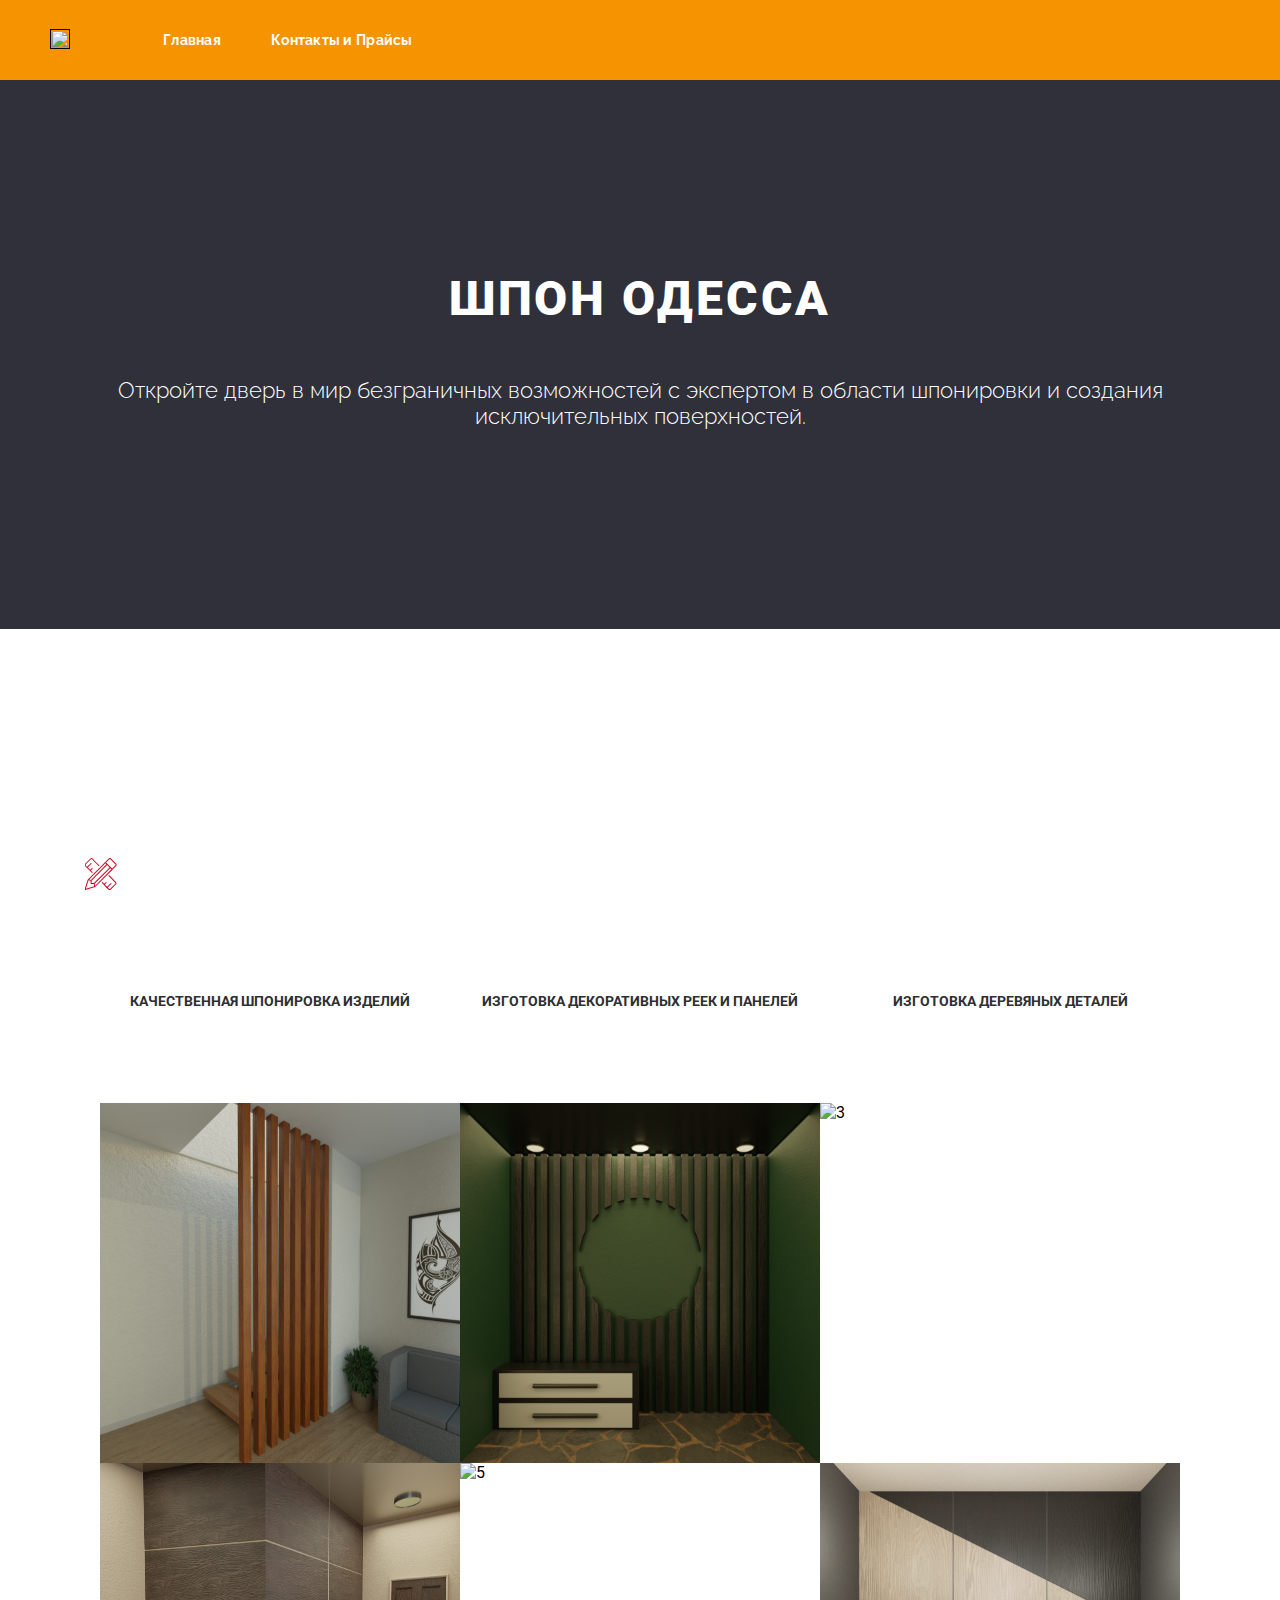
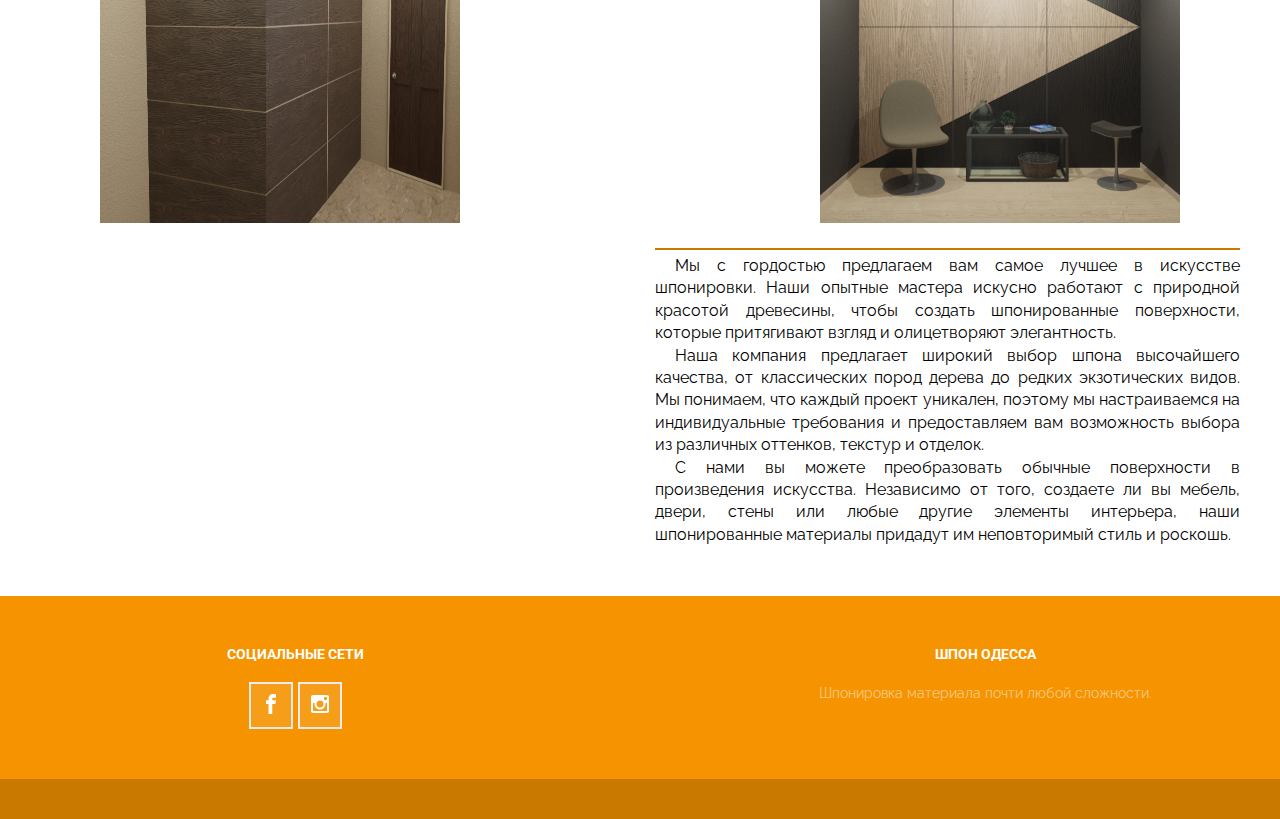
==== commit dedf82cd: "1`" ====
--- a/index.html
+++ b/index.html
@@ -43,18 +43,18 @@
                 <ul class="specifications__list">
                     <li class="specifications__item">
                         <svg width="20" height="20" class="specifications__icon">
-                            <use href="./images/icons/symbol-defs.svg#tools"></use>
+                            <use href="./images/icons/tools.svg"></use>
                         </svg>
                         <h3>Качественная шпонировка изделий</h3>
                     </li>
                     <li class="specifications__item"><svg width="20" height="20" class="specifications__icon">
-                        <use href="./images/icons/symbol-defs.svg#derevo"></use>
+                        <use href="./images/icons/symbol-defs.svg#derevo1"></use>
                     </svg>
                         <h3>Изготовка декоративных реек и панелей</h3>
                     </li>
                     <li class="specifications__item">
                         <svg width="20" height="20" class="specifications__icon">
-                            <use href="./images/icons/symbol-defs.svg#wood"></use>
+                            <use href="./images/icons/symbol-defs.svg#wood1"></use>
                         </svg>
                         <h3>Изготовка деревяных деталей</h3>
                     </li>
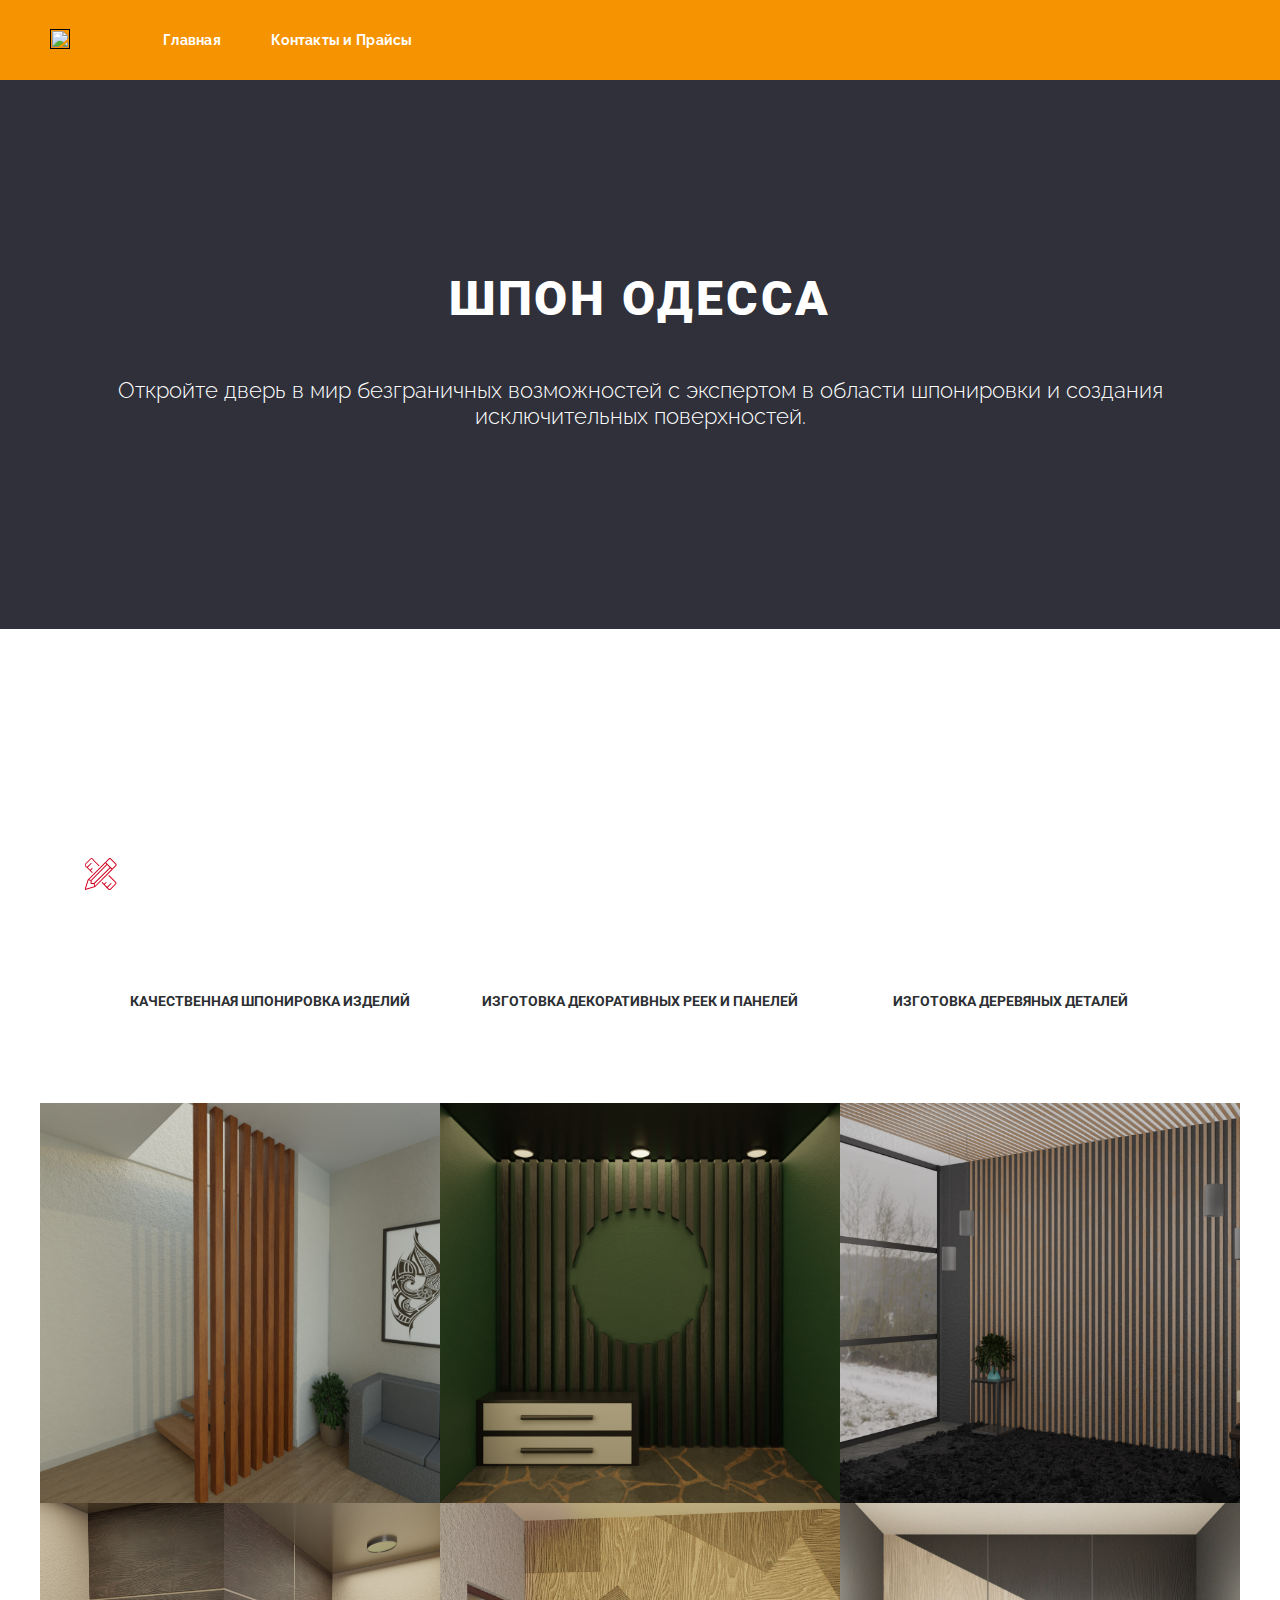
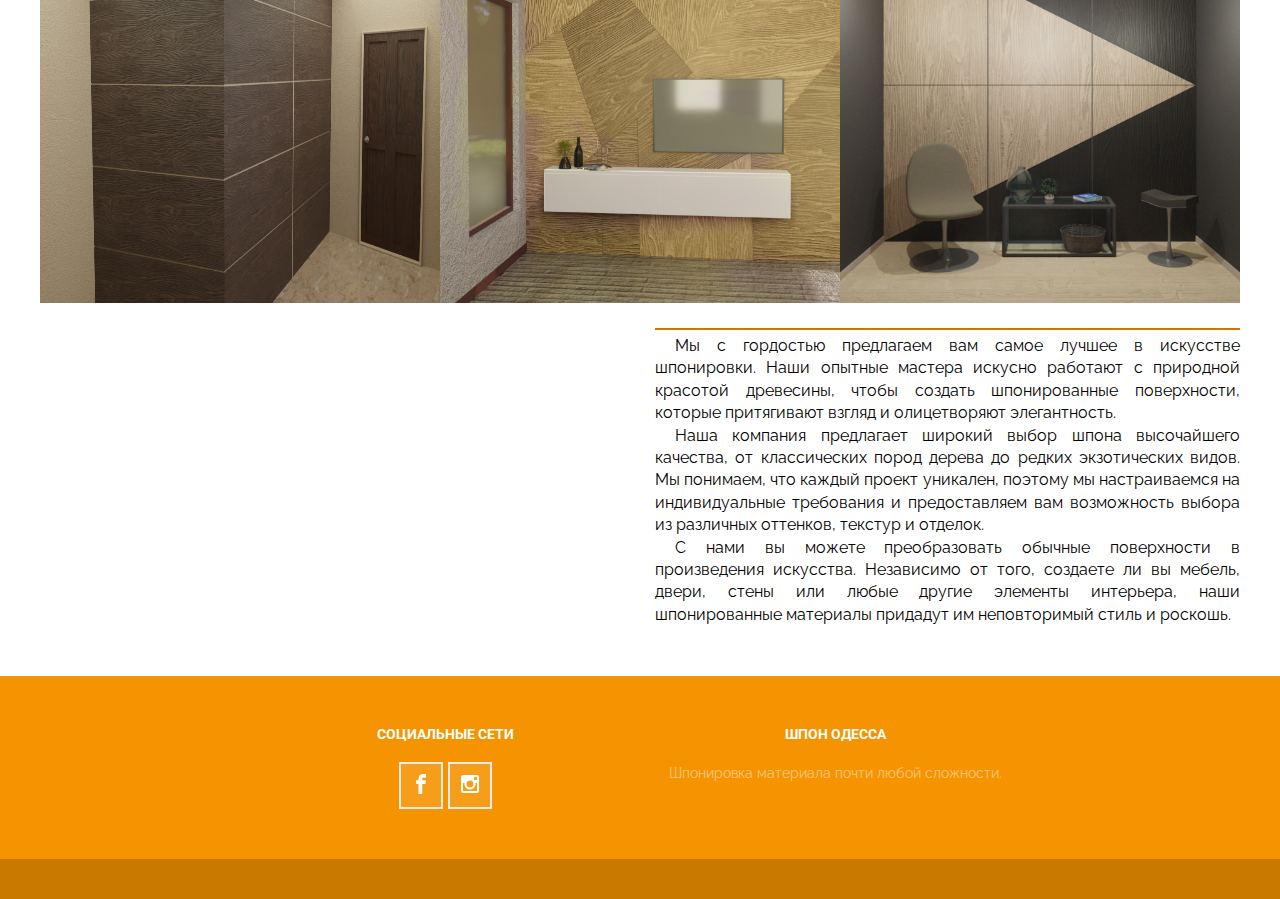
==== commit ee39f71c: "upd" ====
--- a/index.html
+++ b/index.html
@@ -22,7 +22,7 @@
         </div>
         <div class="header_button-container">
         <nav class="navigation is-open">   
-            <ul class="menu-navigation">
+            <ul class="menu-navigation section">
                 <li class="header__item"><a href="./index.html" class="menu-navigation__link current-main">Главная</a></li>
                 <li class="header__item"><a href="./contacts.html" class="menu-navigation__link">Контакты и Прайсы</a></li>
             </ul>
@@ -62,48 +62,45 @@
             </div>
         </section>
         <section class="activities">
-            <div>
+            <div class="section">
                 <ul class="activities__list">
                 <li class="activites__images">
-                    <img class="activity_image" src="./images/1.png" alt="1" width="100%" height="100%"/>
+                    <img class="activity_image" src="./images/shakal/1.jpg" alt="1" width="100%" height="100%"/>
                     <h3 class="activities__description">РЕЙКИ</h3>
                 </li>
                 <li class="activites__images">
-                    <img class="activity_image" src="./images/2.png" alt="2" width="100%" height="100%" />
+                    <img class="activity_image" src="../images/shakal/2.jpg" alt="2" width="100%" height="100%" />
                     <h3 class="activities__description">РЕЙКИ</h3>
                 </li>
                 <li class="activites__images">
-                    <img class="activity_image" src="./images/3.png" alt="3" width="100%" height="100%"/>
+                    <img class="activity_image" src="./images/shakal/3.jpg" alt="3" width="100%" height="100%"/>
                     <h3 class="activities__description">РЕЙКИ</h3>
                 </li><li class="activites__images">
-                    <img class="activity_image" src="./images/4.png" alt="4" width="100%" height="100%"/>
+                    <img class="activity_image" src="./images/shakal/4.jpg" alt="4" width="100%" height="100%"/>
                     <h3 class="activities__description">ДЕРЕВЯННЫЕ ПАНЕЛИ</h3>
                 </li>
                 <li class="activites__images">
-                    <img class="activity_image" src="./images/5.png" alt="5" width="100%" height="100%"/>
+                    <img class="activity_image" src="./images/shakal/5.jpg" alt="5" width="100%" height="100%"/>
                     <h3 class="activities__description">ДЕРЕВЯННЫЕ ПАНЕЛИ</h3>
                 </li>
                 <li class="activites__images">
-                    <img class="activity_image" src="./images/6.png" alt="6" width="100%" height="100%" />
+                    <img class="activity_image" src="./images/shakal/6.jpg" alt="6" width="100%" height="100%" />
                     <h3 class="activities__description">ДЕРЕВЯННЫЕ ПАНЕЛИ</h3>
                 </li>
                 </ul>
             </div>
         </section>
      
-        <section class="team">
-            <div class="team__container">
+        <section class="team ">
+            <div class="team__container container">
 			<div class="team-img-container">
-                <img src="images/4.jpg" alt="" class="team-img" draggable="false" width="100%">
+                <img src="images/hat.png" alt="" class="team-img" draggable="false">
             </div>
             <div class="team-text-container">
                 <p>Мы с гордостью предлагаем вам самое лучшее в искусстве шпонировки. Наши опытные мастера искусно работают с природной красотой древесины, чтобы создать шпонированные поверхности, которые притягивают взгляд и олицетворяют элегантность.
-
                     <p>Наша компания предлагает широкий выбор шпона высочайшего качества, от классических пород дерева до редких экзотических видов. Мы понимаем, что каждый проект уникален, поэтому мы настраиваемся на индивидуальные требования и предоставляем вам возможность выбора из различных оттенков, текстур и отделок.</p>
-                    
                 <p>                    С нами вы можете преобразовать обычные поверхности в произведения искусства. Независимо от того, создаете ли вы мебель, двери, стены или любые другие элементы интерьера, наши шпонированные материалы придадут им неповторимый стиль и роскошь.</p>
             </p>
-                <p></p>
             </div>
         </div>
 
@@ -112,8 +109,7 @@
         </section>
     </main>
     <footer class="footer container">
-        <div class=" footer__container">
-              
+        <div class=" footer__container section-centered">
             <div class="footer__innard">
                 <h3 class="footer__h3">СОЦИАЛЬНЫЕ СЕТИ</h3>
                 <ul class="footer__list">
--- a/css/main.min.css
+++ b/css/main.min.css
@@ -1 +1 @@
-p,ul,li,div,h1,h2,h3,h4,h5,h6{margin-top:0;margin-bottom:0;padding:0;list-style-type:none}ul{margin-top:0;margin-bottom:0;padding-left:0}button{border-radius:4px}body{font-family:"Roboto",BlinkMacSystemFont,"Segoe UI",Oxygen,Ubuntu,Cantarell,"Open Sans","Helvetica Neue",sans-serif;margin:0px}.list,.menu-social__link,.navigation-menu,.menu-link,.contacts li,.menu-navigation li{list-style-type:none}a{text-decoration:none;color:#000}.link{text-decoration:none}.h-title,.activities__title,.hat h1{text-align:center;font-style:normal;font-weight:bold;font-size:36px;letter-spacing:.03em;color:#212121;margin-bottom:50px}.normal-text,.activities__description,.specifications p,.hat button,.footer__innard a{font-style:normal;font-size:16px;letter-spacing:.03em}.body{font-family:"Roboto",BlinkMacSystemFont,"Segoe UI",Oxygen,Ubuntu,Cantarell,"Open Sans","Helvetica Neue",sans-serif;background-color:#fff;margin:0%}.media-icon,.team__link button{border-radius:50%;padding:12px;margin-right:10px;cursor:pointer;display:flex;border:0px;transition:250ms cubic-bezier(0.4, 0, 0.2, 1)}.container{width:1200px;box-sizing:border-box;margin:0 auto}.list,.menu-social__link,.navigation-menu,.menu-link,.contacts li,.menu-navigation li{list-style-type:none}.button,.hat button{cursor:pointer}.generic-heading{display:flex;justify-content:right;margin-top:140px;padding-right:100px;margin-left:auto;margin-bottom:60px}.generic-heading h2{font-family:"Raleway",sans-serif;font-weight:400;color:#6c7279;font-size:34px;border-bottom:2px solid #000;padding-bottom:20px;display:inline-block;padding-left:100px}.body{position:relative}.stripe{height:70px;background-color:#fff}.header{transition:.05s;position:fixed;width:100%;box-sizing:border-box;background-color:#f59300;height:80px;display:flex;align-items:center;padding-inline:50px;top:0;left:0;z-index:999}.menu-navigation{display:flex;margin-left:93px;margin-top:0;margin-bottom:0}.menu-navigation a{font-family:"Raleway",sans-serif;text-decoration:none;font-style:normal;font-weight:700;font-size:14px;letter-spacing:.02em;color:#fff;padding-block:15px;display:block;transition:250ms cubic-bezier(0.4, 0, 0.2, 1)}.menu-navigation .header__item:not(:last-child){margin-right:50px}.menu-navigation a:hover,a:focus{color:#d3d3d3}@media screen and (min-width: 320px)and (max-width: 768px){.contacts__container{display:none}}.contacts__container .contacts__item{display:flex;flex-direction:column;margin-left:auto;margin-right:15px}.contacts{display:flex;padding:0px}.contacts a{background-color:#fff;padding:10px 20px;border-radius:5px;text-align:center;text-decoration:none;font-style:normal;font-weight:500;font-size:14px;letter-spacing:.02em;color:#d10220;display:block;transition:250ms cubic-bezier(0.4, 0, 0.2, 1)}.contacts__container{margin-right:15px;margin-left:auto}@media screen and (min-width: 768px)and (max-width: 1200px){.contacts__item{font-size:12px}.contacts__item:nth-child(1){margin-bottom:10px}}@media screen and (min-width: 1200px){.contacts__item:not(:last-child){margin-right:50px}}.contacts a:hover,.contacts a:focus,.contacts__item a:hover svg{color:#757575;fill:#757575}.contacts__smarthphone-icon,.contacts__letter-icon{display:inline-flex;fill:#757575;transition:250ms cubic-bezier(0.4, 0, 0.2, 1)}@media screen and (min-width: 768px)and (max-width: 1200px){.contacts__smarthphone-icon,.contacts__letter-icon{margin-right:8px}}@media screen and (min-width: 1200px){.contacts__smarthphone-icon,.contacts__letter-icon{margin-right:10px}}.menu-navigation__link{position:relative}.current-main::after{content:"";position:absolute;border-radius:2px;left:0;bottom:0;width:100%;height:4px;display:block}@media screen and (min-width: 320px)and (max-width: 768px){.header_button-container{margin-left:auto;margin-right:22px}}.menu-toggle{display:inline-flex;margin:0;padding:0;border:none;background-color:rgba(0,0,0,0)}.menu-toggle:hover svg{fill:#2196f3}@media screen and (min-width: 768px)and (max-width: 1200px){.menu-toggle{display:none}}@media screen and (min-width: 1200px){.menu-toggle{display:none}}.menu__button-close{display:inline-flex;margin:0;padding:0;border:none;background-color:rgba(0,0,0,0)}.menu__button-close:hover svg{fill:#2196f3}.close-buttone__container{position:absolute;right:15px;top:10px}.menu-container{position:fixed;top:0;left:0;width:100vw;height:100%;background:#fff;z-index:10;transform:translateX(100%);transition:transform 250ms ease-in-out;display:flex;flex-direction:column}@media screen and (min-width: 768px)and (max-width: 1200px){.menu-container{display:none}}@media screen and (min-width: 1200px){.menu-container{display:none}}.menu-container.is-open{transform:translateX(0)}.menu-link__container{margin-left:40px;margin-top:48px}.menu-link a{text-decoration:none;color:#212121}.menu-link a:hover{color:#757575}.menu-link__item{margin-bottom:32px;font-weight:500;font-size:40px;line-height:47px;letter-spacing:.02em}.container__for__bottom__part{align-self:flex-end}.contacts-menu__container{margin-left:40px;margin-top:auto}.navigation-menu a{text-decoration:none;color:#757575;font-weight:500;font-size:34px;line-height:40px;letter-spacing:.02em}.navigation-menu a:hover{color:#757575}.navigation_item{margin-bottom:32px}.menu-container__social{margin-bottom:48px;margin-left:40px;margin-top:64px}.menu-social__link{display:inline-flex;flex-direction:row;margin:0}.menu-social__link a{text-decoration:none;color:#757575;font-weight:500;font-size:18px;line-height:122%;letter-spacing:.02em}.menu-social__item{padding:0 10px}.menu-social__item:not(:last-child){border-right:1px solid rgba(33,33,33,.2)}.footer{width:100%;background-color:#f59300;display:inline-flex;flex-direction:column}.footer__container{display:flex;justify-content:space-between;padding:50px 100px}.footer__innard{display:flex;flex-direction:column;justify-content:baseline;align-items:center;width:390px}.footer__innard ul{padding:0px}.footer__innard a{text-decoration:none;color:#757575;font-size:14px;line-height:171%;padding-bottom:9px;transition:250ms cubic-bezier(0.4, 0, 0.2, 1)}.footer__innard a:hover,.footer__innard a :focus{color:#fff}.footer__list{display:inline-flex;justify-content:center;padding:0px}.footer__h3{font-family:"Roboto",BlinkMacSystemFont,"Segoe UI",Oxygen,Ubuntu,Cantarell,"Open Sans","Helvetica Neue",sans-serif;text-align:center;font-size:14px;line-height:16px;text-transform:uppercase;color:#fff;margin-bottom:20px}.footer__text-slim{font-size:14px;line-height:22.4px;color:rgba(255,255,255,.5);box-sizing:border-box;font-family:"Raleway",sans-serif;font-weight:400;max-width:360px;text-align:center}.footer__link{display:flex;margin-right:5px;justify-content:center}.footer__link button{padding:10px;outline:0;border:2px solid #e8ecee;border-radius:0;transition:250ms cubic-bezier(0.4, 0, 0.2, 1);background-color:rgba(255,255,255,.1)}.footer__link:last-child{margin:0}.footer__link button:hover{background-color:#ca7900;border-color:#b36b00;color:#fff;fill:#fff}.footer__icon{fill:#fff}.footer__bottom{display:flex;background-color:#c97800;justify-content:center;padding-block:20px}.footer_bottom-link{color:#fff}.footer_bottom-link:hover{color:#f1ed00;transition:250ms cubic-bezier(0.4, 0, 0.2, 1)}.icon{text-decoration:none;font-family:"Raleway",sans-serif;font-size:26px;font-weight:700;color:#fff;letter-spacing:.03em;text-shadow:0px 4px 4px rgba(0,0,0,.25)}.icon span{color:#2196f3}.bottom{color:#fff}.top{color:#000}@media screen and (min-width: 320px)and (max-width: 768px){.top{margin-left:15px}}@media screen and (min-width: 768px)and (max-width: 1200px){.top{margin-left:15px}}.hat{background-color:#2f303a;padding:200px 0px;background-repeat:no-repeat;background-position:center;background-size:cover;width:100%;background-image:url(../images/4.jpg)}.hat h1{font-size:48px;font-weight:900;letter-spacing:.06em;text-transform:uppercase;color:#fff;margin-top:0px}.hat h3{font-family:"Raleway",sans-serif;font-weight:300;font-size:22px;padding-inline:50px;text-align:center;color:#fff}.hat button{width:200px;height:50px;font-weight:bold;line-height:187%;border:none;border-radius:4px;letter-spacing:.06em;color:#fff;background:#2196f3;transition:250ms cubic-bezier(0.4, 0, 0.2, 1);margin:auto;display:block}.hat button:hover,.hat button :focus{background:#188ce8}.specifications{padding:94px 0}.specifications h3{font-size:14px;color:#2d3033;text-transform:uppercase;font-weight:700;text-align:center}.specifications p{font-weight:normal;line-height:171%;color:#757575}.specifications__list{display:flex;flex-wrap:wrap;flex-basis:33.3333333333%;justify-content:center}.specifications__icon{width:370px;display:block;content:"";height:135px;background-color:#fff;background-position:center;background-repeat:no-repeat;fill:#d10220;color:#d10220}.specifications__item{width:370px}.specifications__item::before{display:block;content:"";height:135px;background-color:#fff;background-position:center;background-repeat:no-repeat;fill:#d10220;color:#d10220}.activities{max-width:1080px;margin-left:auto;margin-right:auto}.activities__list{display:flex;flex-wrap:wrap;flex-basis:33.3333333333%;justify-content:center}.activites__images{overflow:hidden;width:33.3333333333%;position:relative;display:inline-flex}.activites__images:hover .activities__description{display:flex}.activites__images:hover .activity_image{transform:scale(1.2)}.activity_image{transition:transform .2s}.activities__description{display:none;position:absolute;margin:0;justify-content:center;align-items:center;bottom:0;left:0;transition:transform .5s;color:#fff;font-weight:bold;font-size:14px;line-height:16px;text-transform:uppercase;transition:.5s ease;width:100%;height:30%;background:rgba(202,121,0,.3);z-index:1}.team{margin-top:25px}.team__container{display:flex;flex-direction:row;justify-content:center;max-width:1200px;margin-inline:auto;margin-bottom:50px}.team-text-container{border-top:solid 2px #ca7900;width:50%;text-align:justify;padding-top:5px}.team-text-container p{color:#000;font-family:"Raleway",sans-serif;font-weight:400;font-size:16px;text-indent:20px;text-align:justify;line-height:22.4px}.team-img-container{box-sizing:border-box;width:50%;margin-inline:15px}.team-img{box-sizing:border-box}.team__link button{background-color:#fff}.team__link button svg{fill:#afb1b8}.team__link button:hover,.team__link button :focus{background-color:#2196f3}.team__link button:hover svg{fill:#fff}.slides{background-color:#53354a;margin-bottom:70px;height:370px;overflow:hidden}.slide{width:100%;display:flex}.slide-img-container{width:35%}.slide-img{justify-self:center}.slide-text-container{width:65%;padding-inline:5%;padding-block:70px}.slide-text{color:#fff;font:italic 22px "Cardo",Georgia,"Times New Roman",serif;margin-bottom:25px}.author{color:#fff;display:block;font-size:13px;font-style:normal;font-weight:600;margin-top:30px;text-transform:uppercase}.backdrop{position:fixed;height:100vh;width:100vw;background:rgba(0,0,0,.2);top:0;display:flex;align-items:center;justify-content:center;transition:opacity 250ms,visibility 300ms;z-index:2}.backdrop.is-hidden{opacity:0;visibility:hidden;pointer-events:none}.contacts-sec{display:flex;justify-content:center;margin-bottom:70px}.contact-ul{margin-bottom:15px;display:flex}.contact-item{min-width:162px}.contacts-icons-container{display:flex;flex-direction:column;justify-content:center;align-items:end}.contact-h4{margin-bottom:10px}.contact-div{margin-right:30px}.contact-text{font-weight:700;color:#000;font-size:15px;line-height:22.4px;font-family:"Raleway",sans-serif;text-align:center}.contact-form-item{display:flex;flex-direction:column;margin-bottom:15px;width:100%}.contact-form-span{font:normal 13px/22px "Open Sans",Arial,Tahoma,sans-serif}.contact-form-input{border:0;height:30px;line-height:30px;padding:0 10px;color:#7e7e7e;margin:5px 0 0;max-width:100%;border-bottom:1px solid #000;color:#000}.last{height:200px}.send-button{text-align:right;margin-top:15px;font-family:"Montserrat";color:#fff;font-size:20px;font-weight:400;padding:15px 50px;background-color:#d10220;border:none;transition:.3s}.send-button:hover{opacity:.8}.contact-icon{display:flex;margin-right:5px;justify-content:center;background-color:#d10220}.contact-icon:last-child{margin:0}.contact-button{display:flex;justify-content:center;width:40px;height:40px;background-color:#d10220;padding:10px;outline:0;border:2px solid #e8ecee;border-radius:0;transition:250ms cubic-bezier(0.4, 0, 0.2, 1)}.contact-button:hover{background-color:#e84545;border-color:#e84545;color:#fff;fill:#fff}.team-big-sec{display:flex;flex-wrap:wrap;padding-inline:15%;justify-content:center}.person{width:262px;margin:15px}.person h4{font-family:"Raleway",sans-serif;font-weight:400;font-size:22px;color:#2d3033;box-sizing:border-box;margin-bottom:20px}.person h5{text-transform:uppercase;color:#e84545;font-size:13px;font-weight:400;margin-bottom:20px;box-sizing:border-box}.person p{font-family:"Raleway",sans-serif;font-weight:400;font-size:14px;line-height:22.4px;color:#6c7279;box-sizing:border-box}.team-img{width:100%}/*# sourceMappingURL=main.min.css.map */+p,ul,li,div,h1,h2,h3,h4,h5,h6{margin-top:0;margin-bottom:0;padding:0;list-style-type:none}ul{margin-top:0;margin-bottom:0;padding-left:0}button{border-radius:4px}body{font-family:"Roboto",BlinkMacSystemFont,"Segoe UI",Oxygen,Ubuntu,Cantarell,"Open Sans","Helvetica Neue",sans-serif;margin:0px}.list,.menu-social__link,.navigation-menu,.menu-link,.contacts li,.menu-navigation li{list-style-type:none}a{text-decoration:none;color:#000}.link{text-decoration:none}.h-title,.activities__title,.hat h1{text-align:center;font-style:normal;font-weight:bold;font-size:36px;letter-spacing:.03em;color:#212121;margin-bottom:50px}.normal-text,.activities__description,.specifications p,.hat button,.footer__innard a{font-style:normal;font-size:16px;letter-spacing:.03em}.body{font-family:"Roboto",BlinkMacSystemFont,"Segoe UI",Oxygen,Ubuntu,Cantarell,"Open Sans","Helvetica Neue",sans-serif;background-color:#fff;margin:0%}.media-icon,.team__link button{border-radius:50%;padding:12px;margin-right:10px;cursor:pointer;display:flex;border:0px;transition:250ms cubic-bezier(0.4, 0, 0.2, 1)}.container{width:1200px;box-sizing:border-box;margin:0 auto}.list,.menu-social__link,.navigation-menu,.menu-link,.contacts li,.menu-navigation li{list-style-type:none}.button,.hat button{cursor:pointer}.generic-heading{display:flex;justify-content:right;margin-top:140px;padding-right:100px;margin-left:auto;margin-bottom:60px}.generic-heading h2{font-family:"Raleway",sans-serif;font-weight:400;color:#6c7279;font-size:34px;border-bottom:2px solid #000;padding-bottom:20px;display:inline-block;padding-left:100px}.section{max-width:1280px}.section-centered{margin-left:auto;margin-right:auto}.body{position:relative}.stripe{height:70px;background-color:#fff}.header{transition:.05s;position:fixed;width:100%;box-sizing:border-box;background-color:#f59300;height:80px;display:flex;align-items:center;padding-inline:50px;top:0;left:0;z-index:999}.menu-navigation{display:flex;margin-left:93px;margin-top:0;margin-bottom:0}.menu-navigation a{font-family:"Raleway",sans-serif;text-decoration:none;font-style:normal;font-weight:700;font-size:14px;letter-spacing:.02em;color:#fff;padding-block:15px;display:block;transition:250ms cubic-bezier(0.4, 0, 0.2, 1)}.menu-navigation .header__item:not(:last-child){margin-right:50px}.menu-navigation a:hover,a:focus{color:#d3d3d3}@media screen and (min-width: 320px)and (max-width: 768px){.contacts__container{display:none}}.contacts__container .contacts__item{display:flex;flex-direction:column;margin-left:auto;margin-right:15px}.contacts{display:flex;padding:0px}.contacts a{background-color:#fff;padding:10px 20px;border-radius:5px;text-align:center;text-decoration:none;font-style:normal;font-weight:500;font-size:14px;letter-spacing:.02em;color:#d10220;display:block;transition:250ms cubic-bezier(0.4, 0, 0.2, 1)}.contacts__container{margin-right:15px;margin-left:auto}@media screen and (min-width: 768px)and (max-width: 1200px){.contacts__item{font-size:12px}.contacts__item:nth-child(1){margin-bottom:10px}}@media screen and (min-width: 1200px){.contacts__item:not(:last-child){margin-right:50px}}.contacts a:hover,.contacts a:focus,.contacts__item a:hover svg{color:#757575;fill:#757575}.contacts__smarthphone-icon,.contacts__letter-icon{display:inline-flex;fill:#757575;transition:250ms cubic-bezier(0.4, 0, 0.2, 1)}@media screen and (min-width: 768px)and (max-width: 1200px){.contacts__smarthphone-icon,.contacts__letter-icon{margin-right:8px}}@media screen and (min-width: 1200px){.contacts__smarthphone-icon,.contacts__letter-icon{margin-right:10px}}.menu-navigation__link{position:relative}.current-main::after{content:"";position:absolute;border-radius:2px;left:0;bottom:0;width:100%;height:4px;display:block}@media screen and (min-width: 320px)and (max-width: 768px){.header_button-container{margin-left:auto;margin-right:22px}}.menu-toggle{display:inline-flex;margin:0;padding:0;border:none;background-color:rgba(0,0,0,0)}.menu-toggle:hover svg{fill:#2196f3}@media screen and (min-width: 768px)and (max-width: 1200px){.menu-toggle{display:none}}@media screen and (min-width: 1200px){.menu-toggle{display:none}}.menu__button-close{display:inline-flex;margin:0;padding:0;border:none;background-color:rgba(0,0,0,0)}.menu__button-close:hover svg{fill:#2196f3}.close-buttone__container{position:absolute;right:15px;top:10px}.menu-container{position:fixed;top:0;left:0;width:100vw;height:100%;background:#fff;z-index:10;transform:translateX(100%);transition:transform 250ms ease-in-out;display:flex;flex-direction:column}@media screen and (min-width: 768px)and (max-width: 1200px){.menu-container{display:none}}@media screen and (min-width: 1200px){.menu-container{display:none}}.menu-container.is-open{transform:translateX(0)}.menu-link__container{margin-left:40px;margin-top:48px}.menu-link a{text-decoration:none;color:#212121}.menu-link a:hover{color:#757575}.menu-link__item{margin-bottom:32px;font-weight:500;font-size:40px;line-height:47px;letter-spacing:.02em}.container__for__bottom__part{align-self:flex-end}.contacts-menu__container{margin-left:40px;margin-top:auto}.navigation-menu a{text-decoration:none;color:#757575;font-weight:500;font-size:34px;line-height:40px;letter-spacing:.02em}.navigation-menu a:hover{color:#757575}.navigation_item{margin-bottom:32px}.menu-container__social{margin-bottom:48px;margin-left:40px;margin-top:64px}.menu-social__link{display:inline-flex;flex-direction:row;margin:0}.menu-social__link a{text-decoration:none;color:#757575;font-weight:500;font-size:18px;line-height:122%;letter-spacing:.02em}.menu-social__item{padding:0 10px}.menu-social__item:not(:last-child){border-right:1px solid rgba(33,33,33,.2)}.footer{width:100%;background-color:#f59300;display:inline-flex;flex-direction:column}.footer__container{display:flex;justify-content:space-between;padding:50px 100px}.footer__innard{display:flex;flex-direction:column;justify-content:baseline;align-items:center;width:390px}.footer__innard ul{padding:0px}.footer__innard a{text-decoration:none;color:#757575;font-size:14px;line-height:171%;padding-bottom:9px;transition:250ms cubic-bezier(0.4, 0, 0.2, 1)}.footer__innard a:hover,.footer__innard a :focus{color:#fff}.footer__list{display:inline-flex;justify-content:center;padding:0px}.footer__h3{font-family:"Roboto",BlinkMacSystemFont,"Segoe UI",Oxygen,Ubuntu,Cantarell,"Open Sans","Helvetica Neue",sans-serif;text-align:center;font-size:14px;line-height:16px;text-transform:uppercase;color:#fff;margin-bottom:20px}.footer__text-slim{font-size:14px;line-height:22.4px;color:rgba(255,255,255,.5);box-sizing:border-box;font-family:"Raleway",sans-serif;font-weight:400;max-width:360px;text-align:center}.footer__link{display:flex;margin-right:5px;justify-content:center}.footer__link button{padding:10px;outline:0;border:2px solid #e8ecee;border-radius:0;transition:250ms cubic-bezier(0.4, 0, 0.2, 1);background-color:rgba(255,255,255,.1)}.footer__link:last-child{margin:0}.footer__link button:hover{background-color:#ca7900;border-color:#b36b00;color:#fff;fill:#fff}.footer__icon{fill:#fff}.footer__bottom{display:flex;background-color:#c97800;justify-content:center;padding-block:20px}.footer_bottom-link{color:#fff}.footer_bottom-link:hover{color:#f1ed00;transition:250ms cubic-bezier(0.4, 0, 0.2, 1)}.icon{text-decoration:none;font-family:"Raleway",sans-serif;font-size:26px;font-weight:700;color:#fff;letter-spacing:.03em;text-shadow:0px 4px 4px rgba(0,0,0,.25)}.icon span{color:#2196f3}.bottom{color:#fff}.top{color:#000}@media screen and (min-width: 320px)and (max-width: 768px){.top{margin-left:15px}}@media screen and (min-width: 768px)and (max-width: 1200px){.top{margin-left:15px}}.hat{background-color:#2f303a;padding:200px 0px;background-repeat:no-repeat;background-position:center;background-size:cover;width:100%;background-image:url(../images/hat.png)}.hat h1{font-size:48px;font-weight:900;letter-spacing:.06em;text-transform:uppercase;color:#fff;margin-top:0px}.hat h3{font-family:"Raleway",sans-serif;font-weight:300;font-size:22px;padding-inline:50px;text-align:center;color:#fff}.hat button{width:200px;height:50px;font-weight:bold;line-height:187%;border:none;border-radius:4px;letter-spacing:.06em;color:#fff;background:#2196f3;transition:250ms cubic-bezier(0.4, 0, 0.2, 1);margin:auto;display:block}.hat button:hover,.hat button :focus{background:#188ce8}.specifications{padding:94px 0}.specifications h3{font-size:14px;color:#2d3033;text-transform:uppercase;font-weight:700;text-align:center}.specifications p{font-weight:normal;line-height:171%;color:#757575}.specifications__list{display:flex;flex-wrap:wrap;flex-basis:33.3333333333%;justify-content:center}.specifications__icon{width:370px;display:block;content:"";height:135px;background-color:#fff;background-position:center;background-repeat:no-repeat;fill:#d10220;color:#d10220}.specifications__item{width:370px}.specifications__item::before{display:block;content:"";height:135px;background-color:#fff;background-position:center;background-repeat:no-repeat;fill:#d10220;color:#d10220}.activities{max-width:1200px;margin-left:auto;margin-right:auto}.activities__list{display:flex;flex-wrap:wrap;flex-basis:33.3333333333%;justify-content:center}.activites__images{overflow:hidden;width:33.3333333333%;position:relative;display:inline-flex}.activites__images:hover .activities__description{display:flex}.activites__images:hover .activity_image{transform:scale(1.2)}.activity_image{transition:transform .2s}.activities__description{display:none;position:absolute;margin:0;justify-content:center;align-items:center;bottom:0;left:0;transition:transform .5s;color:#fff;font-weight:bold;font-size:14px;line-height:16px;text-transform:uppercase;transition:.5s ease;width:100%;height:30%;background:rgba(202,121,0,.3);z-index:1}.team{margin-top:25px}.team__container{max-height:330px;display:flex;flex-direction:row;justify-content:center;max-width:1200px;margin-inline:auto;margin-bottom:50px}.team-text-container{border-top:solid 2px #ca7900;width:50%;text-align:justify;padding-top:5px}.team-text-container p{color:#000;font-family:"Raleway",sans-serif;font-weight:400;font-size:16px;text-indent:20px;text-align:justify;line-height:22.4px}.team-img-container{box-sizing:border-box;width:50%;margin-inline:15px}.team-img{-o-object-fit:cover;object-fit:cover;max-height:300px}.team__link button{background-color:#fff}.team__link button svg{fill:#afb1b8}.team__link button:hover,.team__link button :focus{background-color:#2196f3}.team__link button:hover svg{fill:#fff}.slides{background-color:#53354a;margin-bottom:70px;height:370px;overflow:hidden}.slide{width:100%;display:flex}.slide-img-container{width:35%}.slide-img{justify-self:center}.slide-text-container{width:65%;padding-inline:5%;padding-block:70px}.slide-text{color:#fff;font:italic 22px "Cardo",Georgia,"Times New Roman",serif;margin-bottom:25px}.author{color:#fff;display:block;font-size:13px;font-style:normal;font-weight:600;margin-top:30px;text-transform:uppercase}.backdrop{position:fixed;height:100vh;width:100vw;background:rgba(0,0,0,.2);top:0;display:flex;align-items:center;justify-content:center;transition:opacity 250ms,visibility 300ms;z-index:2}.backdrop.is-hidden{opacity:0;visibility:hidden;pointer-events:none}.contacts-sec{display:flex;justify-content:center;margin-bottom:70px}.contact-ul{margin-bottom:15px;display:flex}.contact-item{min-width:162px}.contacts-icons-container{display:flex;flex-direction:column;justify-content:center;align-items:end}.contact-h4{margin-bottom:10px}.contact-div{margin-right:30px}.contact-text{font-weight:700;color:#000;font-size:15px;line-height:22.4px;font-family:"Raleway",sans-serif;text-align:center}.contact-form-item{display:flex;flex-direction:column;margin-bottom:15px;width:100%}.contact-form-span{font:normal 13px/22px "Open Sans",Arial,Tahoma,sans-serif}.contact-form-input{border:0;height:30px;line-height:30px;padding:0 10px;color:#7e7e7e;margin:5px 0 0;max-width:100%;border-bottom:1px solid #000;color:#000}.last{height:200px}.send-button{text-align:right;margin-top:15px;font-family:"Montserrat";color:#fff;font-size:20px;font-weight:400;padding:15px 50px;background-color:#e79600;border:none;transition:.3s}.send-button:hover{opacity:.8}.contact-icon{display:flex;margin-right:5px;justify-content:center;background-color:#e79600}.contact-icon:last-child{margin:0}.contact-button{display:flex;justify-content:center;width:40px;height:40px;background-color:#e79600;padding:10px;outline:0;border:2px solid #e8ecee;border-radius:0;transition:250ms cubic-bezier(0.4, 0, 0.2, 1)}.contact-button:hover{background-color:#ffa600;border-color:#be7c00;color:#fff;fill:#fff}.team-big-sec{display:flex;flex-wrap:wrap;padding-inline:15%;justify-content:center}.person{width:262px;margin:15px}.person h4{font-family:"Raleway",sans-serif;font-weight:400;font-size:22px;color:#2d3033;box-sizing:border-box;margin-bottom:20px}.person h5{text-transform:uppercase;color:#e84545;font-size:13px;font-weight:400;margin-bottom:20px;box-sizing:border-box}.person p{font-family:"Raleway",sans-serif;font-weight:400;font-size:14px;line-height:22.4px;color:#6c7279;box-sizing:border-box}.team-img{width:100%}/*# sourceMappingURL=main.min.css.map */